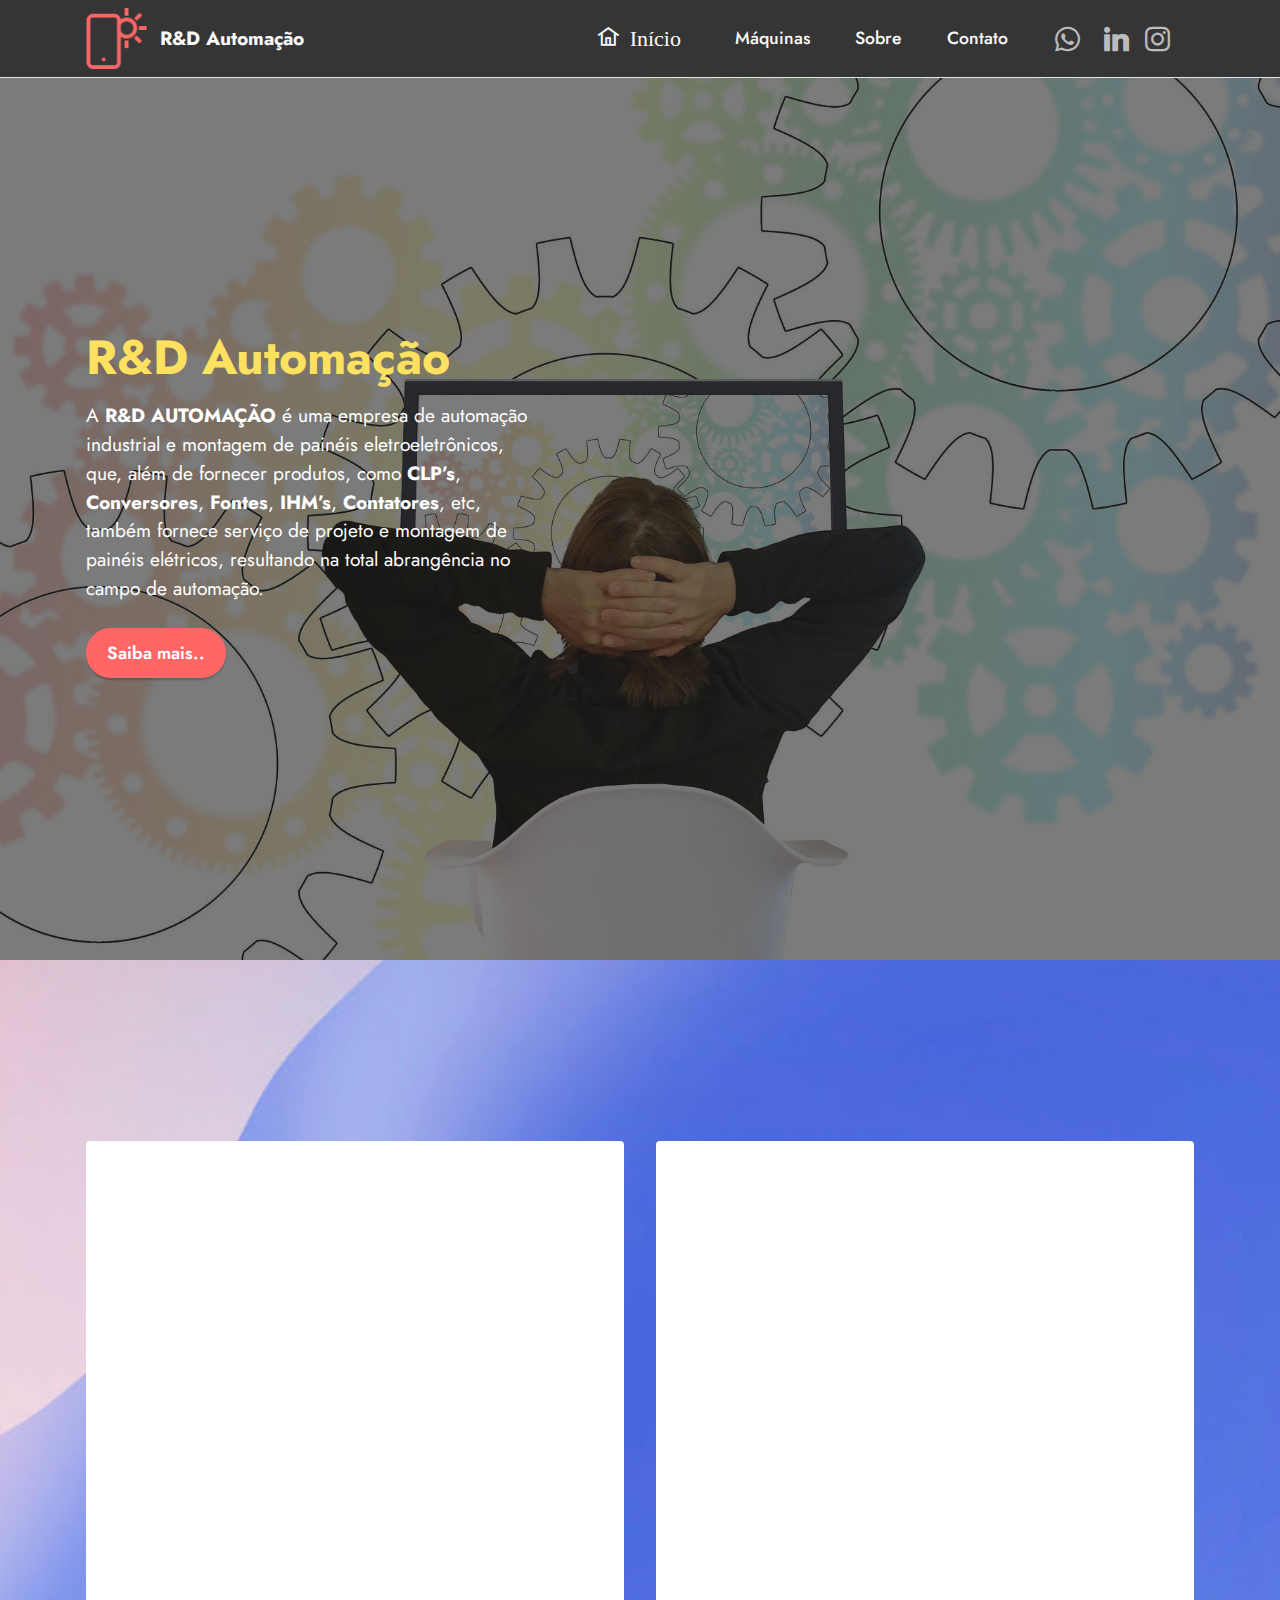
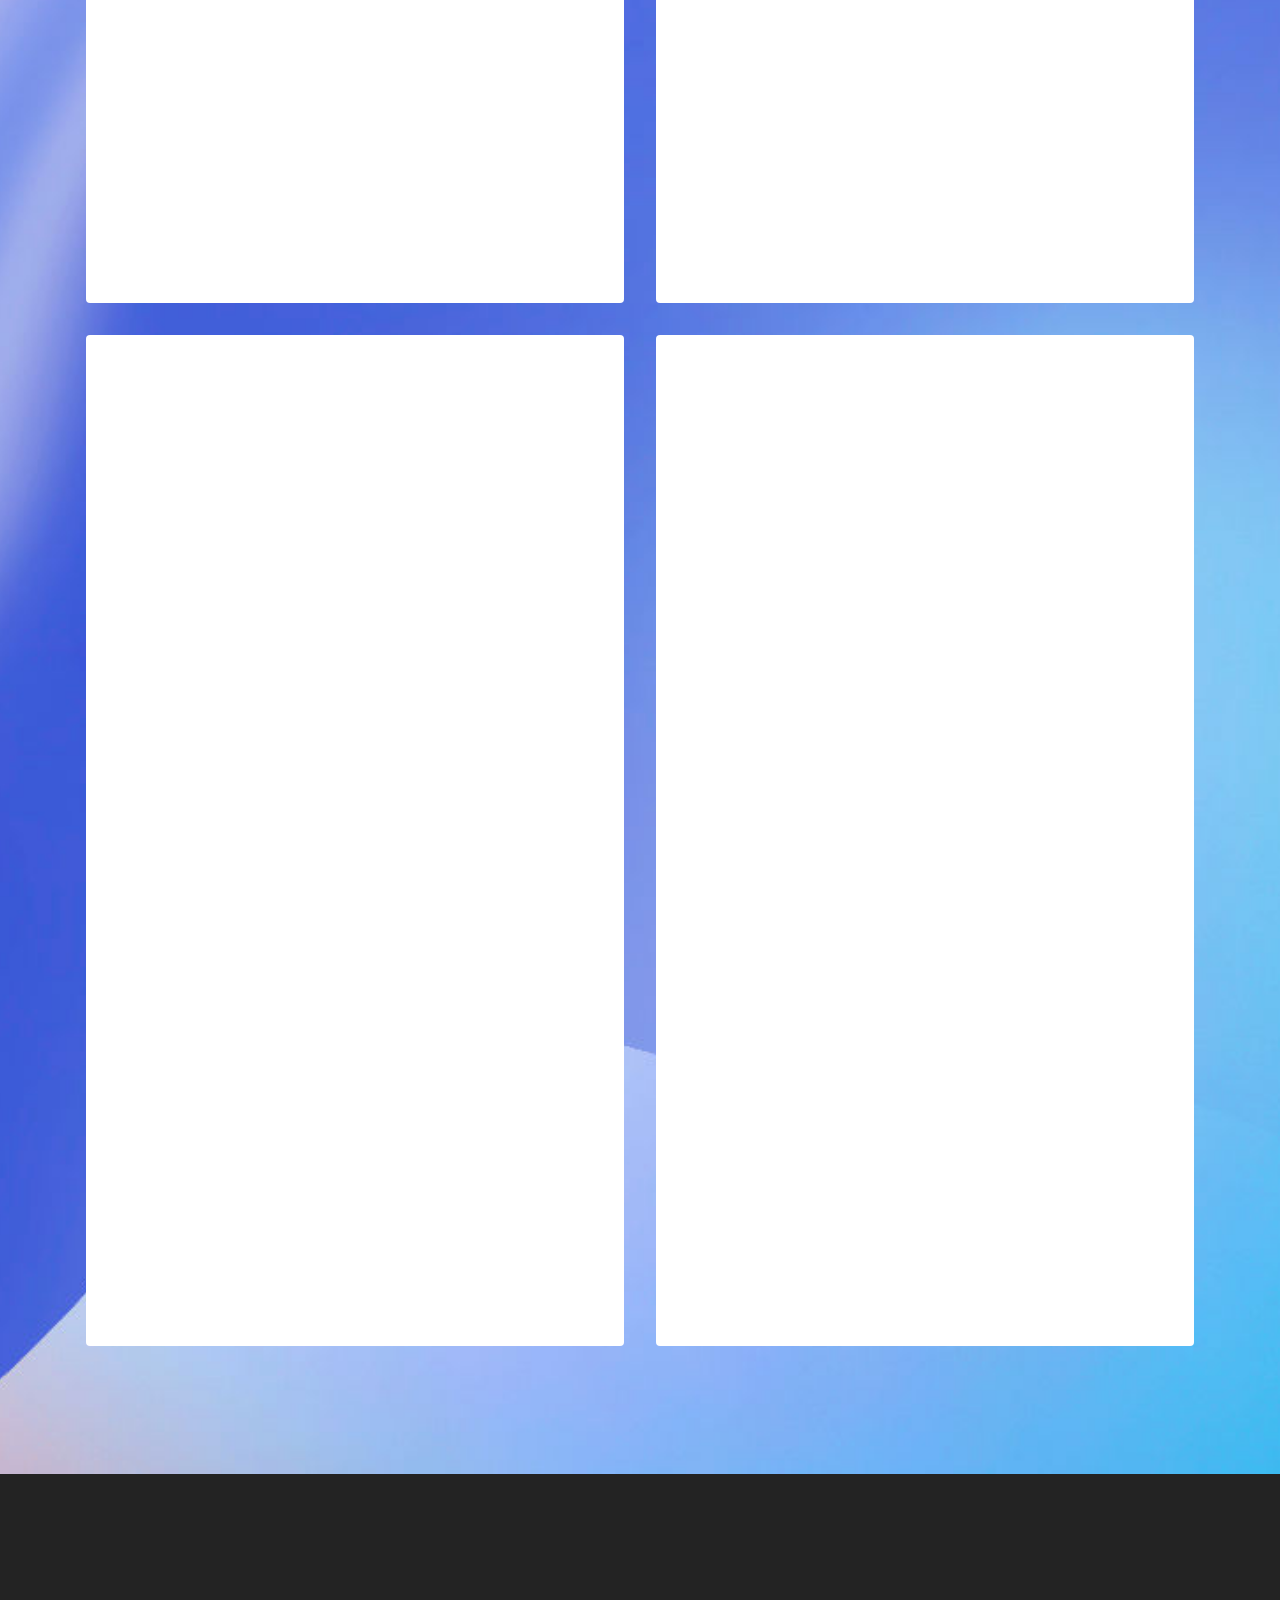
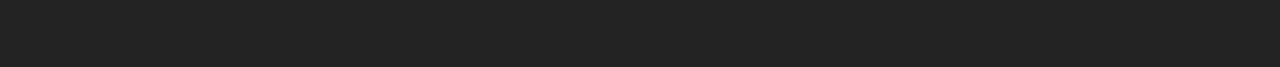
==== index.html @ 62c09b5c "R-D Projeto" ====
<!DOCTYPE html>
<html  >
<head>
  <!-- Site made with Mobirise Website Builder v5.3.5, https://mobirise.com -->
  <meta charset="UTF-8">
  <meta http-equiv="X-UA-Compatible" content="IE=edge">
  <meta name="generator" content="Mobirise v5.3.5, mobirise.com">
  <meta name="viewport" content="width=device-width, initial-scale=1, minimum-scale=1">
  <link rel="shortcut icon" href="assets/images/logo.png" type="image/x-icon">
  <meta name="description" content="Início">
  
  
  <title>R&D Automação</title>
  <link rel="stylesheet" href="assets/web/assets/mobirise-icons2/mobirise2.css">
  <link rel="stylesheet" href="assets/tether/tether.min.css">
  <link rel="stylesheet" href="assets/bootstrap/css/bootstrap.min.css">
  <link rel="stylesheet" href="assets/bootstrap/css/bootstrap-grid.min.css">
  <link rel="stylesheet" href="assets/bootstrap/css/bootstrap-reboot.min.css">
  <link rel="stylesheet" href="assets/animatecss/animate.css">
  <link rel="stylesheet" href="assets/dropdown/css/style.css">
  <link rel="stylesheet" href="assets/socicon/css/styles.css">
  <link rel="stylesheet" href="assets/theme/css/style.css">
  <link rel="preload" href="https://fonts.googleapis.com/css?family=Jost:100,200,300,400,500,600,700,800,900,100i,200i,300i,400i,500i,600i,700i,800i,900i&display=swap" as="style" onload="this.onload=null;this.rel='stylesheet'">
  <noscript><link rel="stylesheet" href="https://fonts.googleapis.com/css?family=Jost:100,200,300,400,500,600,700,800,900,100i,200i,300i,400i,500i,600i,700i,800i,900i&display=swap"></noscript>
  <link rel="preload" as="style" href="assets/mobirise/css/mbr-additional.css"><link rel="stylesheet" href="assets/mobirise/css/mbr-additional.css" type="text/css">
  
  
  
  
</head>
<body>
  
  <section class="menu cid-s48OLK6784" once="menu" id="menu1-h">
    
    <nav class="navbar navbar-dropdown navbar-fixed-top navbar-expand-lg">
        <div class="container">
            <div class="navbar-brand">
                <span class="navbar-logo">
                    <a href="https://mobiri.se">
                        <img src="assets/images/logo.png" alt="Mobirise" style="height: 3.8rem;">
                    </a>
                </span>
                <span class="navbar-caption-wrap"><a class="navbar-caption text-white display-7" href="https://mobiri.se">R&amp;D Automação</a></span>
            </div>
            <button class="navbar-toggler" type="button" data-toggle="collapse" data-target="#navbarSupportedContent" aria-controls="navbarNavAltMarkup" aria-expanded="false" aria-label="Toggle navigation">
                <div class="hamburger">
                    <span></span>
                    <span></span>
                    <span></span>
                    <span></span>
                </div>
            </button>
            <div class="collapse navbar-collapse" id="navbarSupportedContent">
                <ul class="navbar-nav nav-dropdown nav-right" data-app-modern-menu="true"><li class="nav-item"><a class="nav-link link text-white text-primary display-4" href="index.html"><span class="mobi-mbri mobi-mbri-home mbr-iconfont mbr-iconfont-btn">&nbsp;Início</span></a></li>
                    <li class="nav-item"><a class="nav-link link text-white text-primary display-4" href="Máquinas.html">Máquinas</a></li><li class="nav-item"><a class="nav-link link text-white text-primary display-4" href="Sobre.html">Sobre<br></a></li><li class="nav-item"><a class="nav-link link text-white text-primary display-4" href="Contato.html">Contato</a></li></ul>
                <div class="icons-menu">
                    <a class="iconfont-wrapper" href="http://api.whatsapp.com/send?phone=5511969971614" target="_blank">
                        <span class="p-2 mbr-iconfont socicon-whatsapp socicon" style="color: rgb(187, 187, 187); fill: rgb(187, 187, 187); font-size: 25px;"></span>
                    </a>
                    
                        <a href="https://www.linkedin.com/in/rafael-dos-santos-ferreira-163a3a70/" target="_blank"><span class="p-2 mbr-iconfont socicon-linkedin socicon" style="font-size: 25px; color: rgb(187, 187, 187); fill: rgb(187, 187, 187);"></span></a>
                    
                    
                        <a href="https://www.linkedin.com/in/rafael-dos-santos-ferreira-163a3a70/" target="_blank"><span class="p-2 mbr-iconfont socicon-instagram socicon" style="color: rgb(187, 187, 187); fill: rgb(187, 187, 187); font-size: 25px;"></span></a>
                    
                    
                </div>
                
            </div>
        </div>
    </nav>

</section>

<section class="header1 cid-svO1wkSK72 mbr-fullscreen" id="header1-l">

    

    <div class="mbr-overlay" style="opacity: 0.6; background-color: rgb(35, 35, 35);"></div>

    <div class="container">
        <div class="row">
            <div class="col-12 col-lg-5">
                <h1 class="mbr-section-title mbr-fonts-style mb-3 display-2"><strong>R&amp;D Automação</strong></h1>
                
                <p class="mbr-text mbr-fonts-style display-7">
                    A <strong>R&amp;D AUTOMAÇÃO </strong>é uma empresa de automação industrial e montagem de painéis eletroeletrônicos, que, além de fornecer produtos, como <strong>CLP’s</strong>, <strong>Conversores</strong>, <strong>Fontes</strong>, <strong>IHM’s</strong>, <strong>Contatores</strong>, etc, também fornece serviço de projeto e montagem de painéis elétricos, resultando na total abrangência no campo de automação.&nbsp;</p>
                <div class="mbr-section-btn mt-3"><a class="btn btn-secondary display-4" href="https://mobiri.se">Saiba mais..</a></div>
            </div>
        </div>
    </div>
</section>

<section class="gallery2 cid-svO87nu9Qw" id="gallery2-m">
    
    
    <div class="container">
        <div class="mbr-section-head">
            <h4 class="mbr-section-title mbr-fonts-style align-center mb-0 display-2"><strong>Alguns de nossos produtos</strong></h4>
            
        </div>
        <div class="row mt-4">
            <div class="item features-image сol-12 col-md-6 col-lg-6">
                <div class="item-wrapper">
                    <div class="item-img">
                        <img src="assets/images/img-20171220-191822371-1076x807.jpg" alt="">
                    </div>
                    <div class="item-content">
                        <h5 class="item-title mbr-fonts-style display-5"><strong>Projeto</strong></h5>
                        <h6 class="item-subtitle mbr-fonts-style mt-1 display-7"><em><strong>Ref : PLZelia</strong></em></h6>
                        <p class="mbr-text mbr-fonts-style mt-3 display-7">
                            O painel elétrico é um quadro de comando utilizado em locais como casas de máquinas e equipamentos de instalações hidráulicas e pneumáticas. Seu uso, além de oferecer um comando inteligente e automatizado para o acionamento de motores em geral, proporciona também a identificação de falhas no sistema
                        </p>
                    </div>
                    
                </div>
            </div>
            <div class="item features-image сol-12 col-md-6 col-lg-6">
                <div class="item-wrapper">
                    <div class="item-img">
                        <img src="assets/images/img-20180113-92643230-1076x807.jpg" alt="">
                    </div>
                    <div class="item-content">
                        <h5 class="item-title mbr-fonts-style display-5"><strong>Projeto</strong></h5>
                        <h6 class="item-subtitle mbr-fonts-style mt-1 display-7"><em><strong>Ref : PNL_eletr</strong></em></h6>
                        <p class="mbr-text mbr-fonts-style mt-3 display-7">O painel elétrico é um quadro de comando utilizado em locais como casas de máquinas e equipamentos de instalações hidráulicas e pneumáticas. Seu uso, além de oferecer um comando inteligente e automatizado para o acionamento de motores em geral, proporciona também a identificação de falhas no sistema.&nbsp;<br></p>
                    </div>
                    
                </div>
            </div>
            <div class="item features-image сol-12 col-md-6 col-lg-6">
                <div class="item-wrapper">
                    <div class="item-img">
                        <img src="assets/images/projeto-caminoto-1076x1305.jpg" alt="">
                    </div>
                    <div class="item-content">
                        <h5 class="item-title mbr-fonts-style display-5"><strong>Projeto</strong></h5>
                        <h6 class="item-subtitle mbr-fonts-style mt-1 display-7"><em><strong>Ref : PNL_eletr</strong></em></h6>
                        <p class="mbr-text mbr-fonts-style mt-3 display-7">O painel elétrico é um quadro de comando utilizado em locais como casas de máquinas e equipamentos de instalações hidráulicas e pneumáticas. Seu uso, além de oferecer um comando inteligente e automatizado para o acionamento de motores em geral, proporciona também a identificação de falhas no sistema.</p>
                    </div>
                    
                </div>
            </div>
            <div class="item features-image сol-12 col-md-6 col-lg-6">
                <div class="item-wrapper">
                    <div class="item-img">
                        <img src="assets/images/comando-de-solda-1076x938.jpg" alt="" title="">
                    </div>
                    <div class="item-content">
                        <h5 class="item-title mbr-fonts-style display-5"><strong>Projeto</strong></h5>
                        <h6 class="item-subtitle mbr-fonts-style mt-1 display-7"><em><strong>Ref : PNL_eletr</strong></em></h6>
                        <p class="mbr-text mbr-fonts-style mt-3 display-7"> O painel elétrico é um quadro de comando utilizado em locais como casas de máquinas e equipamentos de instalações hidráulicas e pneumáticas. Seu uso, além de oferecer um comando inteligente e automatizado para o acionamento de motores em geral, proporciona também a identificação de falhas no sistema.</p>
                    </div>
                    
                </div>
            </div>
        </div>
    </div>
</section>

<section class="footer3 cid-s48P1Icc8J" once="footers" id="footer3-i">

    

    

    <div class="container">
        <div class="media-container-row align-center mbr-white">
            
            <div class="row social-row">
                <div class="social-list align-right pb-2">
                    
                    
                    
                    
                    
                    
                <div class="soc-item">
                        <a href="https://wa.me/5511969971614">
                            <span class="mbr-iconfont mbr-iconfont-social socicon-whatsapp socicon"></span>
                        </a>
                    </div><div class="soc-item">
                        <a href="https://www.linkedin.com/in/rafael-dos-santos-ferreira-163a3a70/" target="_blank">
                            <span class="mbr-iconfont mbr-iconfont-social socicon-linkedin socicon"></span>
                        </a>
                    </div><div class="soc-item">
                        
                            <a href="https://www.linkedin.com/in/rafael-dos-santos-ferreira-163a3a70/" target="_blank"><span class="mbr-iconfont mbr-iconfont-social socicon-instagram socicon"></span></a>
                        
                    </div></div>
            </div>
            <div class="row row-copirayt">
                <p class="mbr-text mb-0 mbr-fonts-style mbr-white align-center display-7">
                    © Copyright 2021 R&amp;D. All Rights Reserved.
                </p>
            </div>
        </div>
    </div>

<!--<section style="background-color: #fff; font-family: -apple-system, BlinkMacSystemFont, 'Segoe UI', 'Roboto', 'Helvetica Neue', Arial, sans-serif; color:#aaa; font-size:12px; padding: 0; align-items: center; display: flex;"><a href="https://mobirise.site/w" style="flex: 1 1; height: 3rem; padding-left: 1rem;">--></a><p style="flex: 0 0 auto; margin:0; padding-right:1rem;"><a href="https://mobirise.site/j" style="color:#aaa;"></a> </p></section><script src="assets/web/assets/jquery/jquery.min.js"></script>  <script src="assets/popper/popper.min.js"></script>  <script src="assets/tether/tether.min.js"></script>  <script src="assets/bootstrap/js/bootstrap.min.js"></script>  <script src="assets/smoothscroll/smooth-scroll.js"></script>  <script src="assets/viewportchecker/jquery.viewportchecker.js"></script>  <script src="assets/dropdown/js/nav-dropdown.js"></script>  <script src="assets/dropdown/js/navbar-dropdown.js"></script>  <script src="assets/touchswipe/jquery.touch-swipe.min.js"></script>  <script src="assets/theme/js/script.js"></script>
 <div id="scrollToTop" class="scrollToTop mbr-arrow-up"><a style="text-align: center;"><i class="mbr-arrow-up-icon mbr-arrow-up-icon-cm cm-icon cm-icon-smallarrow-up"></i></a></div>
    <input name="animation" type="hidden">
  </body>
</html>
---- assets/web/assets/mobirise-icons2/mobirise2.css ----
@font-face {
  font-family: 'Moririse2';
  font-display: swap;
  src:  url('mobirise2.eot?f2bix4');
  src:  url('mobirise2.eot?f2bix4#iefix') format('embedded-opentype'),
    url('mobirise2.ttf?f2bix4') format('truetype'),
    url('mobirise2.woff?f2bix4') format('woff'),
    url('mobirise2.svg?f2bix4#mobirise2') format('svg');
  font-weight: normal;
  font-style: normal;
}

[class^="mobi-"], [class*=" mobi-"] {
  /* use !important to prevent issues with browser extensions that change fonts */
  font-family: 'Moririse2' !important;
  speak: none;
  font-style: normal;
  font-weight: normal;
  font-variant: normal;
  text-transform: none;
  line-height: 1;

  /* Better Font Rendering =========== */
  -webkit-font-smoothing: antialiased;
  -moz-osx-font-smoothing: grayscale;
}

.mobi-mbri-add-submenu:before {
  content: "\e900";
}
.mobi-mbri-alert:before {
  content: "\e901";
}
.mobi-mbri-align-center:before {
  content: "\e902";
}
.mobi-mbri-align-justify:before {
  content: "\e903";
}
.mobi-mbri-align-left:before {
  content: "\e904";
}
.mobi-mbri-align-right:before {
  content: "\e905";
}
.mobi-mbri-android:before {
  content: "\e906";
}
.mobi-mbri-apple:before {
  content: "\e907";
}
.mobi-mbri-arrow-down:before {
  content: "\e908";
}
.mobi-mbri-arrow-next:before {
  content: "\e909";
}
.mobi-mbri-arrow-prev:before {
  content: "\e90a";
}
.mobi-mbri-arrow-up:before {
  content: "\e90b";
}
.mobi-mbri-bold:before {
  content: "\e90c";
}
.mobi-mbri-bookmark:before {
  content: "\e90d";
}
.mobi-mbri-bootstrap:before {
  content: "\e90e";
}
.mobi-mbri-briefcase:before {
  content: "\e90f";
}
.mobi-mbri-browse:before {
  content: "\e910";
}
.mobi-mbri-bulleted-list:before {
  content: "\e911";
}
.mobi-mbri-calendar:before {
  content: "\e912";
}
.mobi-mbri-camera:before {
  content: "\e913";
}
.mobi-mbri-cart-add:before {
  content: "\e914";
}
.mobi-mbri-cart-full:before {
  content: "\e915";
}
.mobi-mbri-cash:before {
  content: "\e916";
}
.mobi-mbri-change-style:before {
  content: "\e917";
}
.mobi-mbri-chat:before {
  content: "\e918";
}
.mobi-mbri-clock:before {
  content: "\e919";
}
.mobi-mbri-close:before {
  content: "\e91a";
}
.mobi-mbri-cloud:before {
  content: "\e91b";
}
.mobi-mbri-code:before {
  content: "\e91c";
}
.mobi-mbri-contact-form:before {
  content: "\e91d";
}
.mobi-mbri-credit-card:before {
  content: "\e91e";
}
.mobi-mbri-cursor-click:before {
  content: "\e91f";
}
.mobi-mbri-cust-feedback:before {
  content: "\e920";
}
.mobi-mbri-database:before {
  content: "\e921";
}
.mobi-mbri-delivery:before {
  content: "\e922";
}
.mobi-mbri-desktop:before {
  content: "\e923";
}
.mobi-mbri-devices:before {
  content: "\e924";
}
.mobi-mbri-down:before {
  content: "\e925";
}
.mobi-mbri-download-2:before {
  content: "\e926";
}
.mobi-mbri-download:before {
  content: "\e927";
}
.mobi-mbri-drag-n-drop-2:before {
  content: "\e928";
}
.mobi-mbri-drag-n-drop:before {
  content: "\e929";
}
.mobi-mbri-edit-2:before {
  content: "\e92a";
}
.mobi-mbri-edit:before {
  content: "\e92b";
}
.mobi-mbri-error:before {
  content: "\e92c";
}
.mobi-mbri-extension:before {
  content: "\e92d";
}
.mobi-mbri-features:before {
  content: "\e92e";
}
.mobi-mbri-file:before {
  content: "\e92f";
}
.mobi-mbri-flag:before {
  content: "\e930";
}
.mobi-mbri-folder:before {
  content: "\e931";
}
.mobi-mbri-gift:before {
  content: "\e932";
}
.mobi-mbri-github:before {
  content: "\e933";
}
.mobi-mbri-globe-2:before {
  content: "\e934";
}
.mobi-mbri-globe:before {
  content: "\e935";
}
.mobi-mbri-growing-chart:before {
  content: "\e936";
}
.mobi-mbri-hearth:before {
  content: "\e937";
}
.mobi-mbri-help:before {
  content: "\e938";
}
.mobi-mbri-home:before {
  content: "\e939";
}
.mobi-mbri-hot-cup:before {
  content: "\e93a";
}
.mobi-mbri-idea:before {
  content: "\e93b";
}
.mobi-mbri-image-gallery:before {
  content: "\e93c";
}
.mobi-mbri-image-slider:before {
  content: "\e93d";
}
.mobi-mbri-info:before {
  content: "\e93e";
}
.mobi-mbri-italic:before {
  content: "\e93f";
}
.mobi-mbri-key:before {
  content: "\e940";
}
.mobi-mbri-laptop:before {
  content: "\e941";
}
.mobi-mbri-layers:before {
  content: "\e942";
}
.mobi-mbri-left-right:before {
  content: "\e943";
}
.mobi-mbri-left:before {
  content: "\e944";
}
.mobi-mbri-letter:before {
  content: "\e945";
}
.mobi-mbri-like:before {
  content: "\e946";
}
.mobi-mbri-link:before {
  content: "\e947";
}
.mobi-mbri-lock:before {
  content: "\e948";
}
.mobi-mbri-login:before {
  content: "\e949";
}
.mobi-mbri-logout:before {
  content: "\e94a";
}
.mobi-mbri-magic-stick:before {
  content: "\e94b";
}
.mobi-mbri-map-pin:before {
  content: "\e94c";
}
.mobi-mbri-menu:before {
  content: "\e94d";
}
.mobi-mbri-mobile-2:before {
  content: "\e94e";
}
.mobi-mbri-mobile-horizontal:before {
  content: "\e94f";
}
.mobi-mbri-mobile:before {
  content: "\e950";
}
.mobi-mbri-mobirise:before {
  content: "\e951";
}
.mobi-mbri-more-horizontal:before {
  content: "\e952";
}
.mobi-mbri-more-vertical:before {
  content: "\e953";
}
.mobi-mbri-music:before {
  content: "\e954";
}
.mobi-mbri-new-file:before {
  content: "\e955";
}
.mobi-mbri-numbered-list:before {
  content: "\e956";
}
.mobi-mbri-opened-folder:before {
  content: "\e957";
}
.mobi-mbri-pages:before {
  content: "\e958";
}
.mobi-mbri-paper-plane:before {
  content: "\e959";
}
.mobi-mbri-paperclip:before {
  content: "\e95a";
}
.mobi-mbri-phone:before {
  content: "\e95b";
}
.mobi-mbri-photo:before {
  content: "\e95c";
}
.mobi-mbri-photos:before {
  content: "\e95d";
}
.mobi-mbri-pin:before {
  content: "\e95e";
}
.mobi-mbri-play:before {
  content: "\e95f";
}
.mobi-mbri-plus:before {
  content: "\e960";
}
.mobi-mbri-preview:before {
  content: "\e961";
}
.mobi-mbri-print:before {
  content: "\e962";
}
.mobi-mbri-protect:before {
  content: "\e963";
}
.mobi-mbri-question:before {
  content: "\e964";
}
.mobi-mbri-quote-left:before {
  content: "\e965";
}
.mobi-mbri-quote-right:before {
  content: "\e966";
}
.mobi-mbri-redo:before {
  content: "\e967";
}
.mobi-mbri-refresh:before {
  content: "\e968";
}
.mobi-mbri-responsive-2:before {
  content: "\e969";
}
.mobi-mbri-responsive:before {
  content: "\e96a";
}
.mobi-mbri-right:before {
  content: "\e96b";
}
.mobi-mbri-rocket:before {
  content: "\e96c";
}
.mobi-mbri-sad-face:before {
  content: "\e96d";
}
.mobi-mbri-sale:before {
  content: "\e96e";
}
.mobi-mbri-save:before {
  content: "\e96f";
}
.mobi-mbri-search:before {
  content: "\e970";
}
.mobi-mbri-setting-2:before {
  content: "\e971";
}
.mobi-mbri-setting-3:before {
  content: "\e972";
}
.mobi-mbri-setting:before {
  content: "\e973";
}
.mobi-mbri-share:before {
  content: "\e974";
}
.mobi-mbri-shopping-bag:before {
  content: "\e975";
}
.mobi-mbri-shopping-basket:before {
  content: "\e976";
}
.mobi-mbri-shopping-cart:before {
  content: "\e977";
}
.mobi-mbri-sites:before {
  content: "\e978";
}
.mobi-mbri-smile-face:before {
  content: "\e979";
}
.mobi-mbri-speed:before {
  content: "\e97a";
}
.mobi-mbri-star:before {
  content: "\e97b";
}
.mobi-mbri-success:before {
  content: "\e97c";
}
.mobi-mbri-sun:before {
  content: "\e97d";
}
.mobi-mbri-sun2:before {
  content: "\e97e";
}
.mobi-mbri-tablet-vertical:before {
  content: "\e97f";
}
.mobi-mbri-tablet:before {
  content: "\e980";
}
.mobi-mbri-target:before {
  content: "\e981";
}
.mobi-mbri-timer:before {
  content: "\e982";
}
.mobi-mbri-to-ftp:before {
  content: "\e983";
}
.mobi-mbri-to-local-drive:before {
  content: "\e984";
}
.mobi-mbri-touch-swipe:before {
  content: "\e985";
}
.mobi-mbri-touch:before {
  content: "\e986";
}
.mobi-mbri-trash:before {
  content: "\e987";
}
.mobi-mbri-underline:before {
  content: "\e988";
}
.mobi-mbri-undo:before {
  content: "\e989";
}
.mobi-mbri-unlink:before {
  content: "\e98a";
}
.mobi-mbri-unlock:before {
  content: "\e98b";
}
.mobi-mbri-up-down:before {
  content: "\e98c";
}
.mobi-mbri-up:before {
  content: "\e98d";
}
.mobi-mbri-update:before {
  content: "\e98e";
}
.mobi-mbri-upload-2:before {
  content: "\e98f";
}
.mobi-mbri-upload:before {
  content: "\e990";
}
.mobi-mbri-user-2:before {
  content: "\e991";
}
.mobi-mbri-user:before {
  content: "\e992";
}
.mobi-mbri-users:before {
  content: "\e993";
}
.mobi-mbri-video-play:before {
  content: "\e994";
}
.mobi-mbri-video:before {
  content: "\e995";
}
.mobi-mbri-watch:before {
  content: "\e996";
}
.mobi-mbri-website-theme-2:before {
  content: "\e997";
}
.mobi-mbri-website-theme:before {
  content: "\e998";
}
.mobi-mbri-wifi:before {
  content: "\e999";
}
.mobi-mbri-windows:before {
  content: "\e99a";
}
.mobi-mbri-zoom-in:before {
  content: "\e99b";
}
.mobi-mbri-zoom-out:before {
  content: "\e99c";
}
---- assets/dropdown/css/style.css ----
.navbar-dropdown {
  left: 0;
  padding: 0;
  position: absolute;
  right: 0;
  top: 0;
  transition: all 0.45s ease;
  z-index: 1030;
  background: #282828; }
  .navbar-dropdown .navbar-logo {
    margin-right: 0.8rem;
    transition: margin 0.3s ease-in-out;
    vertical-align: middle; }
    .navbar-dropdown .navbar-logo img {
      height: 3.125rem;
      transition: all 0.3s ease-in-out; }
    .navbar-dropdown .navbar-logo.mbr-iconfont {
      font-size: 3.125rem;
      line-height: 3.125rem; }
  .navbar-dropdown .navbar-caption {
    font-weight: 700;
    white-space: normal;
    vertical-align: -4px;
    line-height: 3.125rem !important; }
    .navbar-dropdown .navbar-caption, .navbar-dropdown .navbar-caption:hover {
      color: inherit;
      text-decoration: none; }
  .navbar-dropdown .mbr-iconfont + .navbar-caption {
    vertical-align: -1px; }
  .navbar-dropdown.navbar-fixed-top {
    position: fixed; }
  .navbar-dropdown .navbar-brand span {
    vertical-align: -4px; }
  .navbar-dropdown.bg-color.transparent {
    background: none; }
  .navbar-dropdown.navbar-short .navbar-brand {
    padding: 0.625rem 0; }
    .navbar-dropdown.navbar-short .navbar-brand span {
      vertical-align: -1px; }
  .navbar-dropdown.navbar-short .navbar-caption {
    line-height: 2.375rem !important;
    vertical-align: -2px; }
  .navbar-dropdown.navbar-short .navbar-logo {
    margin-right: 0.5rem; }
    .navbar-dropdown.navbar-short .navbar-logo img {
      height: 2.375rem; }
    .navbar-dropdown.navbar-short .navbar-logo.mbr-iconfont {
      font-size: 2.375rem;
      line-height: 2.375rem; }
  .navbar-dropdown.navbar-short .mbr-table-cell {
    height: 3.625rem; }
  .navbar-dropdown .navbar-close {
    left: 0.6875rem;
    position: fixed;
    top: 0.75rem;
    z-index: 1000; }
  .navbar-dropdown .hamburger-icon {
    content: "";
    display: inline-block;
    vertical-align: middle;
    width: 16px;
    -webkit-box-shadow: 0 -6px 0 1px #282828,0 0 0 1px #282828,0 6px 0 1px #282828;
    -moz-box-shadow: 0 -6px 0 1px #282828,0 0 0 1px #282828,0 6px 0 1px #282828;
    box-shadow: 0 -6px 0 1px #282828,0 0 0 1px #282828,0 6px 0 1px #282828; }

.dropdown-menu .dropdown-toggle[data-toggle="dropdown-submenu"]::after {
  border-bottom: 0.35em solid transparent;
  border-left: 0.35em solid;
  border-right: 0;
  border-top: 0.35em solid transparent;
  margin-left: 0.3rem; }

.dropdown-menu .dropdown-item:focus {
  outline: 0; }

.nav-dropdown {
  font-size: 0.75rem;
  font-weight: 500;
  height: auto !important; }
  .nav-dropdown .nav-btn {
    padding-left: 1rem; }
  .nav-dropdown .link {
    margin: .667em 1.667em;
    font-weight: 500;
    padding: 0;
    transition: color .2s ease-in-out; }
    .nav-dropdown .link.dropdown-toggle {
      margin-right: 2.583em; }
      .nav-dropdown .link.dropdown-toggle::after {
        margin-left: .25rem;
        border-top: 0.35em solid;
        border-right: 0.35em solid transparent;
        border-left: 0.35em solid transparent;
        border-bottom: 0; }
      .nav-dropdown .link.dropdown-toggle[aria-expanded="true"] {
        margin: 0;
        padding: 0.667em 3.263em  0.667em 1.667em; }
  .nav-dropdown .link::after,
  .nav-dropdown .dropdown-item::after {
    color: inherit; }
  .nav-dropdown .btn {
    font-size: 0.75rem;
    font-weight: 700;
    letter-spacing: 0;
    margin-bottom: 0;
    padding-left: 1.25rem;
    padding-right: 1.25rem; }
  .nav-dropdown .dropdown-menu {
    border-radius: 0;
    border: 0;
    left: 0;
    margin: 0;
    padding-bottom: 1.25rem;
    padding-top: 1.25rem;
    position: relative; }
  .nav-dropdown .dropdown-submenu {
    margin-left: 0.125rem;
    top: 0; }
  .nav-dropdown .dropdown-item {
    font-weight: 500;
    line-height: 2;
    padding: 0.3846em 4.615em 0.3846em 1.5385em;
    position: relative;
    transition: color .2s ease-in-out, background-color .2s ease-in-out; }
    .nav-dropdown .dropdown-item::after {
      margin-top: -0.3077em;
      position: absolute;
      right: 1.1538em;
      top: 50%; }
    .nav-dropdown .dropdown-item:focus, .nav-dropdown .dropdown-item:hover {
      background: none; }

@media (max-width: 767px) {
  .nav-dropdown.navbar-toggleable-sm {
    bottom: 0;
    display: none;
    left: 0;
    overflow-x: hidden;
    position: fixed;
    top: 0;
    transform: translateX(-100%);
    -ms-transform: translateX(-100%);
    -webkit-transform: translateX(-100%);
    width: 18.75rem;
    z-index: 999; } }
.nav-dropdown.navbar-toggleable-xl {
  bottom: 0;
  display: none;
  left: 0;
  overflow-x: hidden;
  position: fixed;
  top: 0;
  transform: translateX(-100%);
  -ms-transform: translateX(-100%);
  -webkit-transform: translateX(-100%);
  width: 18.75rem;
  z-index: 999; }

.nav-dropdown-sm {
  display: block !important;
  overflow-x: hidden;
  overflow: auto;
  padding-top: 3.875rem; }
  .nav-dropdown-sm::after {
    content: "";
    display: block;
    height: 3rem;
    width: 100%; }
  .nav-dropdown-sm.collapse.in ~ .navbar-close {
    display: block !important; }
  .nav-dropdown-sm.collapsing, .nav-dropdown-sm.collapse.in {
    transform: translateX(0);
    -ms-transform: translateX(0);
    -webkit-transform: translateX(0);
    transition: all 0.25s ease-out;
    -webkit-transition: all 0.25s ease-out;
    background: #282828; }
  .nav-dropdown-sm.collapsing[aria-expanded="false"] {
    transform: translateX(-100%);
    -ms-transform: translateX(-100%);
    -webkit-transform: translateX(-100%); }
  .nav-dropdown-sm .nav-item {
    display: block;
    margin-left: 0 !important;
    padding-left: 0; }
  .nav-dropdown-sm .link,
  .nav-dropdown-sm .dropdown-item {
    border-top: 1px dotted rgba(255, 255, 255, 0.1);
    font-size: 0.8125rem;
    line-height: 1.6;
    margin: 0 !important;
    padding: 0.875rem 2.4rem 0.875rem 1.5625rem !important;
    position: relative;
    white-space: normal; }
    .nav-dropdown-sm .link:focus, .nav-dropdown-sm .link:hover,
    .nav-dropdown-sm .dropdown-item:focus,
    .nav-dropdown-sm .dropdown-item:hover {
      background: rgba(0, 0, 0, 0.2) !important;
      color: #c0a375; }
  .nav-dropdown-sm .nav-btn {
    position: relative;
    padding: 1.5625rem 1.5625rem 0 1.5625rem; }
    .nav-dropdown-sm .nav-btn::before {
      border-top: 1px dotted rgba(255, 255, 255, 0.1);
      content: "";
      left: 0;
      position: absolute;
      top: 0;
      width: 100%; }
    .nav-dropdown-sm .nav-btn + .nav-btn {
      padding-top: 0.625rem; }
      .nav-dropdown-sm .nav-btn + .nav-btn::before {
        display: none; }
  .nav-dropdown-sm .btn {
    padding: 0.625rem 0; }
  .nav-dropdown-sm .dropdown-toggle[data-toggle="dropdown-submenu"]::after {
    margin-left: .25rem;
    border-top: 0.35em solid;
    border-right: 0.35em solid transparent;
    border-left: 0.35em solid transparent;
    border-bottom: 0; }
  .nav-dropdown-sm .dropdown-toggle[data-toggle="dropdown-submenu"][aria-expanded="true"]::after {
    border-top: 0;
    border-right: 0.35em solid transparent;
    border-left: 0.35em solid transparent;
    border-bottom: 0.35em solid; }
  .nav-dropdown-sm .dropdown-menu {
    margin: 0;
    padding: 0;
    position: relative;
    top: 0;
    left: 0;
    width: 100%;
    border: 0;
    float: none;
    border-radius: 0;
    background: none; }
  .nav-dropdown-sm .dropdown-submenu {
    left: 100%;
    margin-left: 0.125rem;
    margin-top: -1.25rem;
    top: 0; }

.navbar-toggleable-sm .nav-dropdown .dropdown-menu {
  position: absolute; }

.navbar-toggleable-sm .nav-dropdown .dropdown-submenu {
  left: 100%;
  margin-left: 0.125rem;
  margin-top: -1.25rem;
  top: 0; }

.navbar-toggleable-sm.opened .nav-dropdown .dropdown-menu {
  position: relative; }

.navbar-toggleable-sm.opened .nav-dropdown .dropdown-submenu {
  left: 0;
  margin-left: 00rem;
  margin-top: 0rem;
  top: 0; }

.is-builder .nav-dropdown.collapsing {
  transition: none !important; }

/*# sourceMappingURL=style.css.map */
---- assets/socicon/css/styles.css ----
@charset "UTF-8";

@font-face {
  font-family: 'Socicon';
  src:  url('../fonts/socicon.eot');
  src:  url('../fonts/socicon.eot?#iefix') format('embedded-opentype'),
    url('../fonts/socicon.woff2') format('woff2'),
    url('../fonts/socicon.ttf') format('truetype'),
    url('../fonts/socicon.woff') format('woff'),
    url('../fonts/socicon.svg#socicon') format('svg');
  font-weight: normal;
  font-style: normal;
  font-display: swap;
}

[data-icon]:before {
  font-family: "socicon" !important;
  content: attr(data-icon);
  font-style: normal !important;
  font-weight: normal !important;
  font-variant: normal !important;
  text-transform: none !important;
  speak: none;
  line-height: 1;
  -webkit-font-smoothing: antialiased;
  -moz-osx-font-smoothing: grayscale;
}

[class^="socicon-"], [class*=" socicon-"] {
  /* use !important to prevent issues with browser extensions that change fonts */
  font-family: 'Socicon' !important;
  speak: none;
  font-style: normal;
  font-weight: normal;
  font-variant: normal;
  text-transform: none;
  line-height: 1;

  /* Better Font Rendering =========== */
  -webkit-font-smoothing: antialiased;
  -moz-osx-font-smoothing: grayscale;
}

.socicon-eitaa:before {
  content: "\e97c";
}
.socicon-soroush:before {
  content: "\e97d";
}
.socicon-bale:before {
  content: "\e97e";
}
.socicon-zazzle:before {
  content: "\e97b";
}
.socicon-society6:before {
  content: "\e97a";
}
.socicon-redbubble:before {
  content: "\e979";
}
.socicon-avvo:before {
  content: "\e978";
}
.socicon-stitcher:before {
  content: "\e977";
}
.socicon-googlehangouts:before {
  content: "\e974";
}
.socicon-dlive:before {
  content: "\e975";
}
.socicon-vsco:before {
  content: "\e976";
}
.socicon-flipboard:before {
  content: "\e973";
}
.socicon-ubuntu:before {
  content: "\e958";
}
.socicon-artstation:before {
  content: "\e959";
}
.socicon-invision:before {
  content: "\e95a";
}
.socicon-torial:before {
  content: "\e95b";
}
.socicon-collectorz:before {
  content: "\e95c";
}
.socicon-seenthis:before {
  content: "\e95d";
}
.socicon-googleplaymusic:before {
  content: "\e95e";
}
.socicon-debian:before {
  content: "\e95f";
}
.socicon-filmfreeway:before {
  content: "\e960";
}
.socicon-gnome:before {
  content: "\e961";
}
.socicon-itchio:before {
  content: "\e962";
}
.socicon-jamendo:before {
  content: "\e963";
}
.socicon-mix:before {
  content: "\e964";
}
.socicon-sharepoint:before {
  content: "\e965";
}
.socicon-tinder:before {
  content: "\e966";
}
.socicon-windguru:before {
  content: "\e967";
}
.socicon-cdbaby:before {
  content: "\e968";
}
.socicon-elementaryos:before {
  content: "\e969";
}
.socicon-stage32:before {
  content: "\e96a";
}
.socicon-tiktok:before {
  content: "\e96b";
}
.socicon-gitter:before {
  content: "\e96c";
}
.socicon-letterboxd:before {
  content: "\e96d";
}
.socicon-threema:before {
  content: "\e96e";
}
.socicon-splice:before {
  content: "\e96f";
}
.socicon-metapop:before {
  content: "\e970";
}
.socicon-naver:before {
  content: "\e971";
}
.socicon-remote:before {
  content: "\e972";
}
.socicon-internet:before {
  content: "\e957";
}
.socicon-moddb:before {
  content: "\e94b";
}
.socicon-indiedb:before {
  content: "\e94c";
}
.socicon-traxsource:before {
  content: "\e94d";
}
.socicon-gamefor:before {
  content: "\e94e";
}
.socicon-pixiv:before {
  content: "\e94f";
}
.socicon-myanimelist:before {
  content: "\e950";
}
.socicon-blackberry:before {
  content: "\e951";
}
.socicon-wickr:before {
  content: "\e952";
}
.socicon-spip:before {
  content: "\e953";
}
.socicon-napster:before {
  content: "\e954";
}
.socicon-beatport:before {
  content: "\e955";
}
.socicon-hackerone:before {
  content: "\e956";
}
.socicon-hackernews:before {
  content: "\e946";
}
.socicon-smashwords:before {
  content: "\e947";
}
.socicon-kobo:before {
  content: "\e948";
}
.socicon-bookbub:before {
  content: "\e949";
}
.socicon-mailru:before {
  content: "\e94a";
}
.socicon-gitlab:before {
  content: "\e945";
}
.socicon-instructables:before {
  content: "\e944";
}
.socicon-portfolio:before {
  content: "\e943";
}
.socicon-codered:before {
  content: "\e940";
}
.socicon-origin:before {
  content: "\e941";
}
.socicon-nextdoor:before {
  content: "\e942";
}
.socicon-udemy:before {
  content: "\e93f";
}
.socicon-livemaster:before {
  content: "\e93e";
}
.socicon-crunchbase:before {
  content: "\e93b";
}
.socicon-homefy:before {
  content: "\e93c";
}
.socicon-calendly:before {
  content: "\e93d";
}
.socicon-realtor:before {
  content: "\e90f";
}
.socicon-tidal:before {
  content: "\e910";
}
.socicon-qobuz:before {
  content: "\e911";
}
.socicon-natgeo:before {
  content: "\e912";
}
.socicon-mastodon:before {
  content: "\e913";
}
.socicon-unsplash:before {
  content: "\e914";
}
.socicon-homeadvisor:before {
  content: "\e915";
}
.socicon-angieslist:before {
  content: "\e916";
}
.socicon-codepen:before {
  content: "\e917";
}
.socicon-slack:before {
  content: "\e918";
}
.socicon-openaigym:before {
  content: "\e919";
}
.socicon-logmein:before {
  content: "\e91a";
}
.socicon-fiverr:before {
  content: "\e91b";
}
.socicon-gotomeeting:before {
  content: "\e91c";
}
.socicon-aliexpress:before {
  content: "\e91d";
}
.socicon-guru:before {
  content: "\e91e";
}
.socicon-appstore:before {
  content: "\e91f";
}
.socicon-homes:before {
  content: "\e920";
}
.socicon-zoom:before {
  content: "\e921";
}
.socicon-alibaba:before {
  content: "\e922";
}
.socicon-craigslist:before {
  content: "\e923";
}
.socicon-wix:before {
  content: "\e924";
}
.socicon-redfin:before {
  content: "\e925";
}
.socicon-googlecalendar:before {
  content: "\e926";
}
.socicon-shopify:before {
  content: "\e927";
}
.socicon-freelancer:before {
  content: "\e928";
}
.socicon-seedrs:before {
  content: "\e929";
}
.socicon-bing:before {
  content: "\e92a";
}
.socicon-doodle:before {
  content: "\e92b";
}
.socicon-bonanza:before {
  content: "\e92c";
}
.socicon-squarespace:before {
  content: "\e92d";
}
.socicon-toptal:before {
  content: "\e92e";
}
.socicon-gust:before {
  content: "\e92f";
}
.socicon-ask:before {
  content: "\e930";
}
.socicon-trulia:before {
  content: "\e931";
}
.socicon-loomly:before {
  content: "\e932";
}
.socicon-ghost:before {
  content: "\e933";
}
.socicon-upwork:before {
  content: "\e934";
}
.socicon-fundable:before {
  content: "\e935";
}
.socicon-booking:before {
  content: "\e936";
}
.socicon-googlemaps:before {
  content: "\e937";
}
.socicon-zillow:before {
  content: "\e938";
}
.socicon-niconico:before {
  content: "\e939";
}
.socicon-toneden:before {
  content: "\e93a";
}
.socicon-augment:before {
  content: "\e908";
}
.socicon-bitbucket:before {
  content: "\e909";
}
.socicon-fyuse:before {
  content: "\e90a";
}
.socicon-yt-gaming:before {
  content: "\e90b";
}
.socicon-sketchfab:before {
  content: "\e90c";
}
.socicon-mobcrush:before {
  content: "\e90d";
}
.socicon-microsoft:before {
  content: "\e90e";
}
.socicon-pandora:before {
  content: "\e907";
}
.socicon-messenger:before {
  content: "\e906";
}
.socicon-gamewisp:before {
  content: "\e905";
}
.socicon-bloglovin:before {
  content: "\e904";
}
.socicon-tunein:before {
  content: "\e903";
}
.socicon-gamejolt:before {
  content: "\e901";
}
.socicon-trello:before {
  content: "\e902";
}
.socicon-spreadshirt:before {
  content: "\e900";
}
.socicon-500px:before {
  content: "\e000";
}
.socicon-8tracks:before {
  content: "\e001";
}
.socicon-airbnb:before {
  content: "\e002";
}
.socicon-alliance:before {
  content: "\e003";
}
.socicon-amazon:before {
  content: "\e004";
}
.socicon-amplement:before {
  content: "\e005";
}
.socicon-android:before {
  content: "\e006";
}
.socicon-angellist:before {
  content: "\e007";
}
.socicon-apple:before {
  content: "\e008";
}
.socicon-appnet:before {
  content: "\e009";
}
.socicon-baidu:before {
  content: "\e00a";
}
.socicon-bandcamp:before {
  content: "\e00b";
}
.socicon-battlenet:before {
  content: "\e00c";
}
.socicon-mixer:before {
  content: "\e00d";
}
.socicon-bebee:before {
  content: "\e00e";
}
.socicon-bebo:before {
  content: "\e00f";
}
.socicon-behance:before {
  content: "\e010";
}
.socicon-blizzard:before {
  content: "\e011";
}
.socicon-blogger:before {
  content: "\e012";
}
.socicon-buffer:before {
  content: "\e013";
}
.socicon-chrome:before {
  content: "\e014";
}
.socicon-coderwall:before {
  content: "\e015";
}
.socicon-curse:before {
  content: "\e016";
}
.socicon-dailymotion:before {
  content: "\e017";
}
.socicon-deezer:before {
  content: "\e018";
}
.socicon-delicious:before {
  content: "\e019";
}
.socicon-deviantart:before {
  content: "\e01a";
}
.socicon-diablo:before {
  content: "\e01b";
}
.socicon-digg:before {
  content: "\e01c";
}
.socicon-discord:before {
  content: "\e01d";
}
.socicon-disqus:before {
  content: "\e01e";
}
.socicon-douban:before {
  content: "\e01f";
}
.socicon-draugiem:before {
  content: "\e020";
}
.socicon-dribbble:before {
  content: "\e021";
}
.socicon-drupal:before {
  content: "\e022";
}
.socicon-ebay:before {
  content: "\e023";
}
.socicon-ello:before {
  content: "\e024";
}
.socicon-endomodo:before {
  content: "\e025";
}
.socicon-envato:before {
  content: "\e026";
}
.socicon-etsy:before {
  content: "\e027";
}
.socicon-facebook:before {
  content: "\e028";
}
.socicon-feedburner:before {
  content: "\e029";
}
.socicon-filmweb:before {
  content: "\e02a";
}
.socicon-firefox:before {
  content: "\e02b";
}
.socicon-flattr:before {
  content: "\e02c";
}
.socicon-flickr:before {
  content: "\e02d";
}
.socicon-formulr:before {
  content: "\e02e";
}
.socicon-forrst:before {
  content: "\e02f";
}
.socicon-foursquare:before {
  content: "\e030";
}
.socicon-friendfeed:before {
  content: "\e031";
}
.socicon-github:before {
  content: "\e032";
}
.socicon-goodreads:before {
  content: "\e033";
}
.socicon-google:before {
  content: "\e034";
}
.socicon-googlescholar:before {
  content: "\e035";
}
.socicon-googlegroups:before {
  content: "\e036";
}
.socicon-googlephotos:before {
  content: "\e037";
}
.socicon-googleplus:before {
  content: "\e038";
}
.socicon-grooveshark:before {
  content: "\e039";
}
.socicon-hackerrank:before {
  content: "\e03a";
}
.socicon-hearthstone:before {
  content: "\e03b";
}
.socicon-hellocoton:before {
  content: "\e03c";
}
.socicon-heroes:before {
  content: "\e03d";
}
.socicon-smashcast:before {
  content: "\e03e";
}
.socicon-horde:before {
  content: "\e03f";
}
.socicon-houzz:before {
  content: "\e040";
}
.socicon-icq:before {
  content: "\e041";
}
.socicon-identica:before {
  content: "\e042";
}
.socicon-imdb:before {
  content: "\e043";
}
.socicon-instagram:before {
  content: "\e044";
}
.socicon-issuu:before {
  content: "\e045";
}
.socicon-istock:before {
  content: "\e046";
}
.socicon-itunes:before {
  content: "\e047";
}
.socicon-keybase:before {
  content: "\e048";
}
.socicon-lanyrd:before {
  content: "\e049";
}
.socicon-lastfm:before {
  content: "\e04a";
}
.socicon-line:before {
  content: "\e04b";
}
.socicon-linkedin:before {
  content: "\e04c";
}
.socicon-livejournal:before {
  content: "\e04d";
}
.socicon-lyft:before {
  content: "\e04e";
}
.socicon-macos:before {
  content: "\e04f";
}
.socicon-mail:before {
  content: "\e050";
}
.socicon-medium:before {
  content: "\e051";
}
.socicon-meetup:before {
  content: "\e052";
}
.socicon-mixcloud:before {
  content: "\e053";
}
.socicon-modelmayhem:before {
  content: "\e054";
}
.socicon-mumble:before {
  content: "\e055";
}
.socicon-myspace:before {
  content: "\e056";
}
.socicon-newsvine:before {
  content: "\e057";
}
.socicon-nintendo:before {
  content: "\e058";
}
.socicon-npm:before {
  content: "\e059";
}
.socicon-odnoklassniki:before {
  content: "\e05a";
}
.socicon-openid:before {
  content: "\e05b";
}
.socicon-opera:before {
  content: "\e05c";
}
.socicon-outlook:before {
  content: "\e05d";
}
.socicon-overwatch:before {
  content: "\e05e";
}
.socicon-patreon:before {
  content: "\e05f";
}
.socicon-paypal:before {
  content: "\e060";
}
.socicon-periscope:before {
  content: "\e061";
}
.socicon-persona:before {
  content: "\e062";
}
.socicon-pinterest:before {
  content: "\e063";
}
.socicon-play:before {
  content: "\e064";
}
.socicon-player:before {
  content: "\e065";
}
.socicon-playstation:before {
  content: "\e066";
}
.socicon-pocket:before {
  content: "\e067";
}
.socicon-qq:before {
  content: "\e068";
}
.socicon-quora:before {
  content: "\e069";
}
.socicon-raidcall:before {
  content: "\e06a";
}
.socicon-ravelry:before {
  content: "\e06b";
}
.socicon-reddit:before {
  content: "\e06c";
}
.socicon-renren:before {
  content: "\e06d";
}
.socicon-researchgate:before {
  content: "\e06e";
}
.socicon-residentadvisor:before {
  content: "\e06f";
}
.socicon-reverbnation:before {
  content: "\e070";
}
.socicon-rss:before {
  content: "\e071";
}
.socicon-sharethis:before {
  content: "\e072";
}
.socicon-skype:before {
  content: "\e073";
}
.socicon-slideshare:before {
  content: "\e074";
}
.socicon-smugmug:before {
  content: "\e075";
}
.socicon-snapchat:before {
  content: "\e076";
}
.socicon-songkick:before {
  content: "\e077";
}
.socicon-soundcloud:before {
  content: "\e078";
}
.socicon-spotify:before {
  content: "\e079";
}
.socicon-stackexchange:before {
  content: "\e07a";
}
.socicon-stackoverflow:before {
  content: "\e07b";
}
.socicon-starcraft:before {
  content: "\e07c";
}
.socicon-stayfriends:before {
  content: "\e07d";
}
.socicon-steam:before {
  content: "\e07e";
}
.socicon-storehouse:before {
  content: "\e07f";
}
.socicon-strava:before {
  content: "\e080";
}
.socicon-streamjar:before {
  content: "\e081";
}
.socicon-stumbleupon:before {
  content: "\e082";
}
.socicon-swarm:before {
  content: "\e083";
}
.socicon-teamspeak:before {
  content: "\e084";
}
.socicon-teamviewer:before {
  content: "\e085";
}
.socicon-technorati:before {
  content: "\e086";
}
.socicon-telegram:before {
  content: "\e087";
}
.socicon-tripadvisor:before {
  content: "\e088";
}
.socicon-tripit:before {
  content: "\e089";
}
.socicon-triplej:before {
  content: "\e08a";
}
.socicon-tumblr:before {
  content: "\e08b";
}
.socicon-twitch:before {
  content: "\e08c";
}
.socicon-twitter:before {
  content: "\e08d";
}
.socicon-uber:before {
  content: "\e08e";
}
.socicon-ventrilo:before {
  content: "\e08f";
}
.socicon-viadeo:before {
  content: "\e090";
}
.socicon-viber:before {
  content: "\e091";
}
.socicon-viewbug:before {
  content: "\e092";
}
.socicon-vimeo:before {
  content: "\e093";
}
.socicon-vine:before {
  content: "\e094";
}
.socicon-vkontakte:before {
  content: "\e095";
}
.socicon-warcraft:before {
  content: "\e096";
}
.socicon-wechat:before {
  content: "\e097";
}
.socicon-weibo:before {
  content: "\e098";
}
.socicon-whatsapp:before {
  content: "\e099";
}
.socicon-wikipedia:before {
  content: "\e09a";
}
.socicon-windows:before {
  content: "\e09b";
}
.socicon-wordpress:before {
  content: "\e09c";
}
.socicon-wykop:before {
  content: "\e09d";
}
.socicon-xbox:before {
  content: "\e09e";
}
.socicon-xing:before {
  content: "\e09f";
}
.socicon-yahoo:before {
  content: "\e0a0";
}
.socicon-yammer:before {
  content: "\e0a1";
}
.socicon-yandex:before {
  content: "\e0a2";
}
.socicon-yelp:before {
  content: "\e0a3";
}
.socicon-younow:before {
  content: "\e0a4";
}
.socicon-youtube:before {
  content: "\e0a5";
}
.socicon-zapier:before {
  content: "\e0a6";
}
.socicon-zerply:before {
  content: "\e0a7";
}
.socicon-zomato:before {
  content: "\e0a8";
}
.socicon-zynga:before {
  content: "\e0a9";
}
---- assets/theme/css/style.css ----
@charset "UTF-8";
section {
  background-color: #ffffff;
}

body {
  font-style: normal;
  line-height: 1.5;
  font-weight: 400;
  color: #232323;
  position: relative;
}

section,
.container,
.container-fluid {
  position: relative;
  word-wrap: break-word;
}

a.mbr-iconfont:hover {
  text-decoration: none;
}

.article .lead p,
.article .lead ul,
.article .lead ol,
.article .lead pre,
.article .lead blockquote {
  margin-bottom: 0;
}

a {
  font-style: normal;
  font-weight: 400;
  cursor: pointer;
}
a, a:hover {
  text-decoration: none;
}

.mbr-section-title {
  font-style: normal;
  line-height: 1.3;
}

.mbr-section-subtitle {
  line-height: 1.3;
}

.mbr-text {
  font-style: normal;
  line-height: 1.7;
}

h1,
h2,
h3,
h4,
h5,
h6,
.display-1,
.display-2,
.display-4,
.display-5,
.display-7,
span,
p,
a {
  line-height: 1;
  word-break: break-word;
  word-wrap: break-word;
  font-weight: 400;
}

b,
strong {
  font-weight: bold;
}

input:-webkit-autofill, input:-webkit-autofill:hover, input:-webkit-autofill:focus, input:-webkit-autofill:active {
  transition-delay: 9999s;
  -webkit-transition-property: background-color, color;
  transition-property: background-color, color;
}

textarea[type=hidden] {
  display: none;
}

section {
  background-position: 50% 50%;
  background-repeat: no-repeat;
  background-size: cover;
}
section .mbr-background-video,
section .mbr-background-video-preview {
  position: absolute;
  bottom: 0;
  left: 0;
  right: 0;
  top: 0;
}

.hidden {
  visibility: hidden;
}

.mbr-z-index20 {
  z-index: 20;
}

/*! Base colors */
.mbr-white {
  color: #ffffff;
}

.mbr-black {
  color: #111111;
}

.mbr-bg-white {
  background-color: #ffffff;
}

.mbr-bg-black {
  background-color: #000000;
}

/*! Text-aligns */
.align-left {
  text-align: left;
}

.align-center {
  text-align: center;
}

.align-right {
  text-align: right;
}

/*! Font-weight  */
.mbr-light {
  font-weight: 300;
}

.mbr-regular {
  font-weight: 400;
}

.mbr-semibold {
  font-weight: 500;
}

.mbr-bold {
  font-weight: 700;
}

/*! Media  */
.media-content {
  flex-basis: 100%;
}

.media-container-row {
  display: flex;
  flex-direction: row;
  flex-wrap: wrap;
  justify-content: center;
  align-content: center;
  align-items: start;
}
.media-container-row .media-size-item {
  width: 400px;
}

.media-container-column {
  display: flex;
  flex-direction: column;
  flex-wrap: wrap;
  justify-content: center;
  align-content: center;
  align-items: stretch;
}
.media-container-column > * {
  width: 100%;
}

@media (min-width: 992px) {
  .media-container-row {
    flex-wrap: nowrap;
  }
}
figure {
  margin-bottom: 0;
  overflow: hidden;
}

figure[mbr-media-size] {
  transition: width 0.1s;
}

img,
iframe {
  display: block;
  width: 100%;
}

.card {
  background-color: transparent;
  border: none;
}

.card-box {
  width: 100%;
}

.card-img {
  text-align: center;
  flex-shrink: 0;
  -webkit-flex-shrink: 0;
}

.media {
  max-width: 100%;
  margin: 0 auto;
}

.mbr-figure {
  align-self: center;
}

.media-container > div {
  max-width: 100%;
}

.mbr-figure img,
.card-img img {
  width: 100%;
}

@media (max-width: 991px) {
  .media-size-item {
    width: auto !important;
  }

  .media {
    width: auto;
  }

  .mbr-figure {
    width: 100% !important;
  }
}
/*! Buttons */
.mbr-section-btn {
  margin-left: -0.6rem;
  margin-right: -0.6rem;
  font-size: 0;
}

.btn {
  font-weight: 600;
  border-width: 1px;
  font-style: normal;
  margin: 0.6rem 0.6rem;
  white-space: normal;
  transition: all 0.2s ease-in-out;
  display: inline-flex;
  align-items: center;
  justify-content: center;
  word-break: break-word;
}

.btn-sm {
  font-weight: 600;
  letter-spacing: 0px;
  transition: all 0.3s ease-in-out;
}

.btn-md {
  font-weight: 600;
  letter-spacing: 0px;
  transition: all 0.3s ease-in-out;
}

.btn-lg {
  font-weight: 600;
  letter-spacing: 0px;
  transition: all 0.3s ease-in-out;
}

.btn-form {
  margin: 0;
}
.btn-form:hover {
  cursor: pointer;
}

nav .mbr-section-btn {
  margin-left: 0rem;
  margin-right: 0rem;
}

/*! Btn icon margin */
.btn .mbr-iconfont,
.btn.btn-sm .mbr-iconfont {
  order: 1;
  cursor: pointer;
  margin-left: 0.5rem;
  vertical-align: sub;
}

.btn.btn-md .mbr-iconfont,
.btn.btn-md .mbr-iconfont {
  margin-left: 0.8rem;
}

.mbr-regular {
  font-weight: 400;
}

.mbr-semibold {
  font-weight: 500;
}

.mbr-bold {
  font-weight: 700;
}

[type=submit] {
  -webkit-appearance: none;
}

/*! Full-screen */
.mbr-fullscreen .mbr-overlay {
  min-height: 100vh;
}

.mbr-fullscreen {
  display: flex;
  display: -moz-flex;
  display: -ms-flex;
  display: -o-flex;
  align-items: center;
  min-height: 100vh;
  padding-top: 3rem;
  padding-bottom: 3rem;
}

/*! Map */
.map {
  height: 25rem;
  position: relative;
}
.map iframe {
  width: 100%;
  height: 100%;
}

/*! Scroll to top arrow */
.mbr-arrow-up {
  bottom: 25px;
  right: 90px;
  position: fixed;
  text-align: right;
  z-index: 5000;
  color: #ffffff;
  font-size: 22px;
}

.mbr-arrow-up a {
  background: rgba(0, 0, 0, 0.2);
  border-radius: 50%;
  color: #fff;
  display: inline-block;
  height: 60px;
  width: 60px;
  border: 2px solid #fff;
  outline-style: none !important;
  position: relative;
  text-decoration: none;
  transition: all 0.3s ease-in-out;
  cursor: pointer;
  text-align: center;
}
.mbr-arrow-up a:hover {
  background-color: rgba(0, 0, 0, 0.4);
}
.mbr-arrow-up a i {
  line-height: 60px;
}

.mbr-arrow-up-icon {
  display: block;
  color: #fff;
}

.mbr-arrow-up-icon::before {
  content: "›";
  display: inline-block;
  font-family: serif;
  font-size: 22px;
  line-height: 1;
  font-style: normal;
  position: relative;
  top: 6px;
  left: -4px;
  transform: rotate(-90deg);
}

/*! Arrow Down */
.mbr-arrow {
  position: absolute;
  bottom: 45px;
  left: 50%;
  width: 60px;
  height: 60px;
  cursor: pointer;
  background-color: rgba(80, 80, 80, 0.5);
  border-radius: 50%;
  transform: translateX(-50%);
}
@media (max-width: 767px) {
  .mbr-arrow {
    display: none;
  }
}
.mbr-arrow > a {
  display: inline-block;
  text-decoration: none;
  outline-style: none;
  -webkit-animation: arrowdown 1.7s ease-in-out infinite;
          animation: arrowdown 1.7s ease-in-out infinite;
  color: #ffffff;
}
.mbr-arrow > a > i {
  position: absolute;
  top: -2px;
  left: 15px;
  font-size: 2rem;
}

#scrollToTop a i::before {
  content: "";
  position: absolute;
  display: block;
  border-bottom: 2.5px solid #fff;
  border-left: 2.5px solid #fff;
  width: 27.8%;
  height: 27.8%;
  left: 50%;
  top: 51%;
  transform: translateY(-30%) translateX(-50%) rotate(135deg);
}

@keyframes arrowdown {
  0% {
    transform: translateY(0px);
  }
  50% {
    transform: translateY(-5px);
  }
  100% {
    transform: translateY(0px);
  }
}
@-webkit-keyframes arrowdown {
  0% {
    transform: translateY(0px);
  }
  50% {
    transform: translateY(-5px);
  }
  100% {
    transform: translateY(0px);
  }
}
@media (max-width: 500px) {
  .mbr-arrow-up {
    left: 0;
    right: 0;
    text-align: center;
  }
}
/*Gradients animation*/
@keyframes gradient-animation {
  from {
    background-position: 0% 100%;
    -webkit-animation-timing-function: ease-in-out;
            animation-timing-function: ease-in-out;
  }
  to {
    background-position: 100% 0%;
    -webkit-animation-timing-function: ease-in-out;
            animation-timing-function: ease-in-out;
  }
}
@-webkit-keyframes gradient-animation {
  from {
    background-position: 0% 100%;
    -webkit-animation-timing-function: ease-in-out;
            animation-timing-function: ease-in-out;
  }
  to {
    background-position: 100% 0%;
    -webkit-animation-timing-function: ease-in-out;
            animation-timing-function: ease-in-out;
  }
}
.bg-gradient {
  background-size: 200% 200%;
  animation: gradient-animation 5s infinite alternate;
  -webkit-animation: gradient-animation 5s infinite alternate;
}

.menu .navbar-brand {
  display: -webkit-flex;
}
.menu .navbar-brand span {
  display: flex;
  display: -webkit-flex;
}
.menu .navbar-brand .navbar-caption-wrap {
  display: -webkit-flex;
}
.menu .navbar-brand .navbar-logo img {
  display: -webkit-flex;
  width: auto;
}
@media (min-width: 768px) and (max-width: 991px) {
  .menu .navbar-toggleable-sm .navbar-nav {
    display: -ms-flexbox;
  }
}
@media (max-width: 991px) {
  .menu .navbar-collapse {
    max-height: 93.5vh;
  }
  .menu .navbar-collapse.show {
    overflow: auto;
  }
}
@media (min-width: 992px) {
  .menu .navbar-nav.nav-dropdown {
    display: -webkit-flex;
  }
  .menu .navbar-toggleable-sm .navbar-collapse {
    display: -webkit-flex !important;
  }
  .menu .collapsed .navbar-collapse {
    max-height: 93.5vh;
  }
  .menu .collapsed .navbar-collapse.show {
    overflow: auto;
  }
}
@media (max-width: 767px) {
  .menu .navbar-collapse {
    max-height: 80vh;
  }
}

.nav-link .mbr-iconfont {
  margin-right: 0.5rem;
}

.navbar {
  display: -webkit-flex;
  -webkit-flex-wrap: wrap;
  -webkit-align-items: center;
  -webkit-justify-content: space-between;
}

.navbar-collapse {
  -webkit-flex-basis: 100%;
  -webkit-flex-grow: 1;
  -webkit-align-items: center;
}

.nav-dropdown .link {
  padding: 0.667em 1.667em !important;
  margin: 0 !important;
}

.nav {
  display: -webkit-flex;
  -webkit-flex-wrap: wrap;
}

.row {
  display: -webkit-flex;
  -webkit-flex-wrap: wrap;
}

.justify-content-center {
  -webkit-justify-content: center;
}

.form-inline {
  display: -webkit-flex;
}

.card-wrapper {
  -webkit-flex: 1;
}

.carousel-control {
  z-index: 10;
  display: -webkit-flex;
}

.carousel-controls {
  display: -webkit-flex;
}

.media {
  display: -webkit-flex;
}

.form-group:focus {
  outline: none;
}

.jq-selectbox__select {
  padding: 7px 0;
  position: relative;
}

.jq-selectbox__dropdown {
  overflow: hidden;
  border-radius: 10px;
  position: absolute;
  top: 100%;
  left: 0 !important;
  width: 100% !important;
}

.jq-selectbox__trigger-arrow {
  right: 0;
  transform: translateY(-50%);
}

.jq-selectbox li {
  padding: 1.07em 0.5em;
}

input[type=range] {
  padding-left: 0 !important;
  padding-right: 0 !important;
}

.modal-dialog,
.modal-content {
  height: 100%;
}

.modal-dialog .carousel-inner {
  height: calc(100vh - 1.75rem);
}
@media (max-width: 575px) {
  .modal-dialog .carousel-inner {
    height: calc(100vh - 1rem);
  }
}

.carousel-item {
  text-align: center;
}

.carousel-item img {
  margin: auto;
}

.navbar-toggler {
  align-self: flex-start;
  padding: 0.25rem 0.75rem;
  font-size: 1.25rem;
  line-height: 1;
  background: transparent;
  border: 1px solid transparent;
  border-radius: 0.25rem;
}

.navbar-toggler:focus,
.navbar-toggler:hover {
  text-decoration: none;
}

.navbar-toggler-icon {
  display: inline-block;
  width: 1.5em;
  height: 1.5em;
  vertical-align: middle;
  content: "";
  background: no-repeat center center;
  background-size: 100% 100%;
}

.navbar-toggler-left {
  position: absolute;
  left: 1rem;
}

.navbar-toggler-right {
  position: absolute;
  right: 1rem;
}

.card-img {
  width: auto;
}

.menu .navbar.collapsed:not(.beta-menu) {
  flex-direction: column;
}

.carousel-item.active,
.carousel-item-next,
.carousel-item-prev {
  display: flex;
}

.note-air-layout .dropup .dropdown-menu,
.note-air-layout .navbar-fixed-bottom .dropdown .dropdown-menu {
  bottom: initial !important;
}

html,
body {
  height: auto;
  min-height: 100vh;
}

.dropup .dropdown-toggle::after {
  display: none;
}

.form-asterisk {
  font-family: initial;
  position: absolute;
  top: -2px;
  font-weight: normal;
}

.form-control-label {
  position: relative;
  cursor: pointer;
  margin-bottom: 0.357em;
  padding: 0;
}

.alert {
  color: #ffffff;
  border-radius: 0;
  border: 0;
  font-size: 1.1rem;
  line-height: 1.5;
  margin-bottom: 1.875rem;
  padding: 1.25rem;
  position: relative;
  text-align: center;
}
.alert.alert-form::after {
  background-color: inherit;
  bottom: -7px;
  content: "";
  display: block;
  height: 14px;
  left: 50%;
  margin-left: -7px;
  position: absolute;
  transform: rotate(45deg);
  width: 14px;
}

.form-control {
  background-color: #ffffff;
  background-clip: border-box;
  color: #232323;
  line-height: 1rem !important;
  height: auto;
  padding: 0.6rem 1.2rem;
  transition: border-color 0.25s ease 0s;
  border: 1px solid transparent !important;
  border-radius: 4px;
  box-shadow: rgba(0, 0, 0, 0.07) 0px 1px 1px 0px, rgba(0, 0, 0, 0.07) 0px 1px 3px 0px, rgba(0, 0, 0, 0.03) 0px 0px 0px 1px;
}
.form-active .form-control:invalid {
  border-color: red;
}

form .row {
  margin-left: -0.6rem;
  margin-right: -0.6rem;
}
form .row [class*=col] {
  padding-left: 0.6rem;
  padding-right: 0.6rem;
}

form .mbr-section-btn {
  margin: 0;
  padding-left: 0.6rem;
  padding-right: 0.6rem;
}

form .btn {
  display: flex;
  padding: 0.6rem 1.2rem;
  margin: 0;
}

form .form-check-input {
  margin-top: 0.5;
}

textarea.form-control {
  line-height: 1.5rem !important;
}

.form-group {
  margin-bottom: 1.2rem;
}

.form-control,
form .btn {
  min-height: 48px;
}

.gdpr-block label span.textGDPR input[name=gdpr] {
  top: 7px;
}

.form-control:focus {
  box-shadow: none;
}

:focus {
  outline: none;
}

.mbr-overlay {
  background-color: #000;
  bottom: 0;
  left: 0;
  opacity: 0.5;
  position: absolute;
  right: 0;
  top: 0;
  z-index: 0;
  pointer-events: none;
}

blockquote {
  font-style: italic;
  padding: 3rem;
  font-size: 1.09rem;
  position: relative;
  border-left: 3px solid;
}

ul,
ol,
pre,
blockquote {
  margin-bottom: 2.3125rem;
}

.mt-4 {
  margin-top: 2rem !important;
}

.mb-4 {
  margin-bottom: 2rem !important;
}

@media (min-width: 992px) {
  .container {
    padding-left: 16px;
    padding-right: 16px;
  }

  .row {
    margin-left: -16px;
    margin-right: -16px;
  }
  .row > [class*=col] {
    padding-left: 16px;
    padding-right: 16px;
  }
}
@media (min-width: 768px) {
  .container-fluid {
    padding-left: 32px;
    padding-right: 32px;
  }
}
@media (min-width: 768px) and (max-width: 991px) {
  .mbr-container {
    padding-left: 32px;
    padding-right: 32px;
  }
}
@media (max-width: 767px) {
  .mbr-container {
    padding-left: 16px;
    padding-right: 16px;
  }
}
.card-wrapper,
.item-wrapper {
  overflow: hidden;
}

.app-video-wrapper > img {
  opacity: 1;
}.engine {
	position: absolute;
	text-indent: -2400px;
	text-align: center;
	padding: 0;
	top: 0;
	left: -2400px;
}
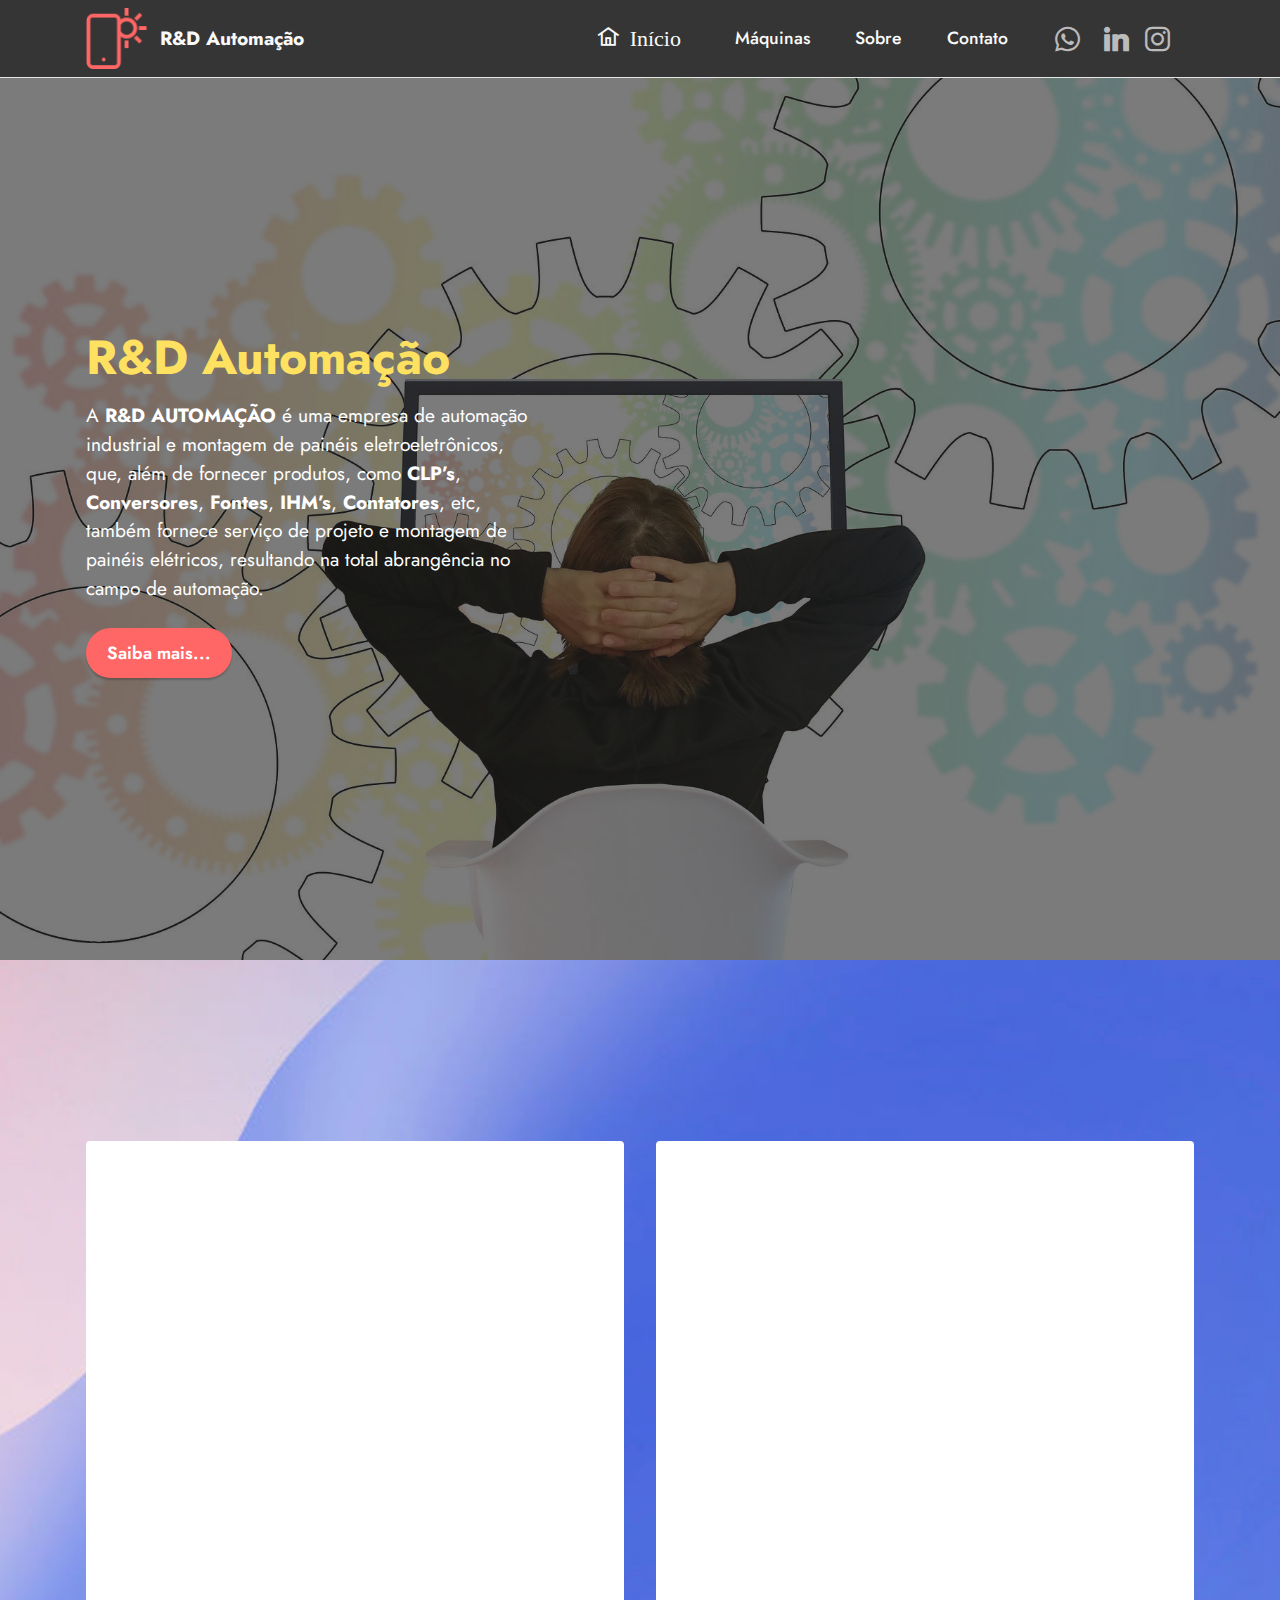
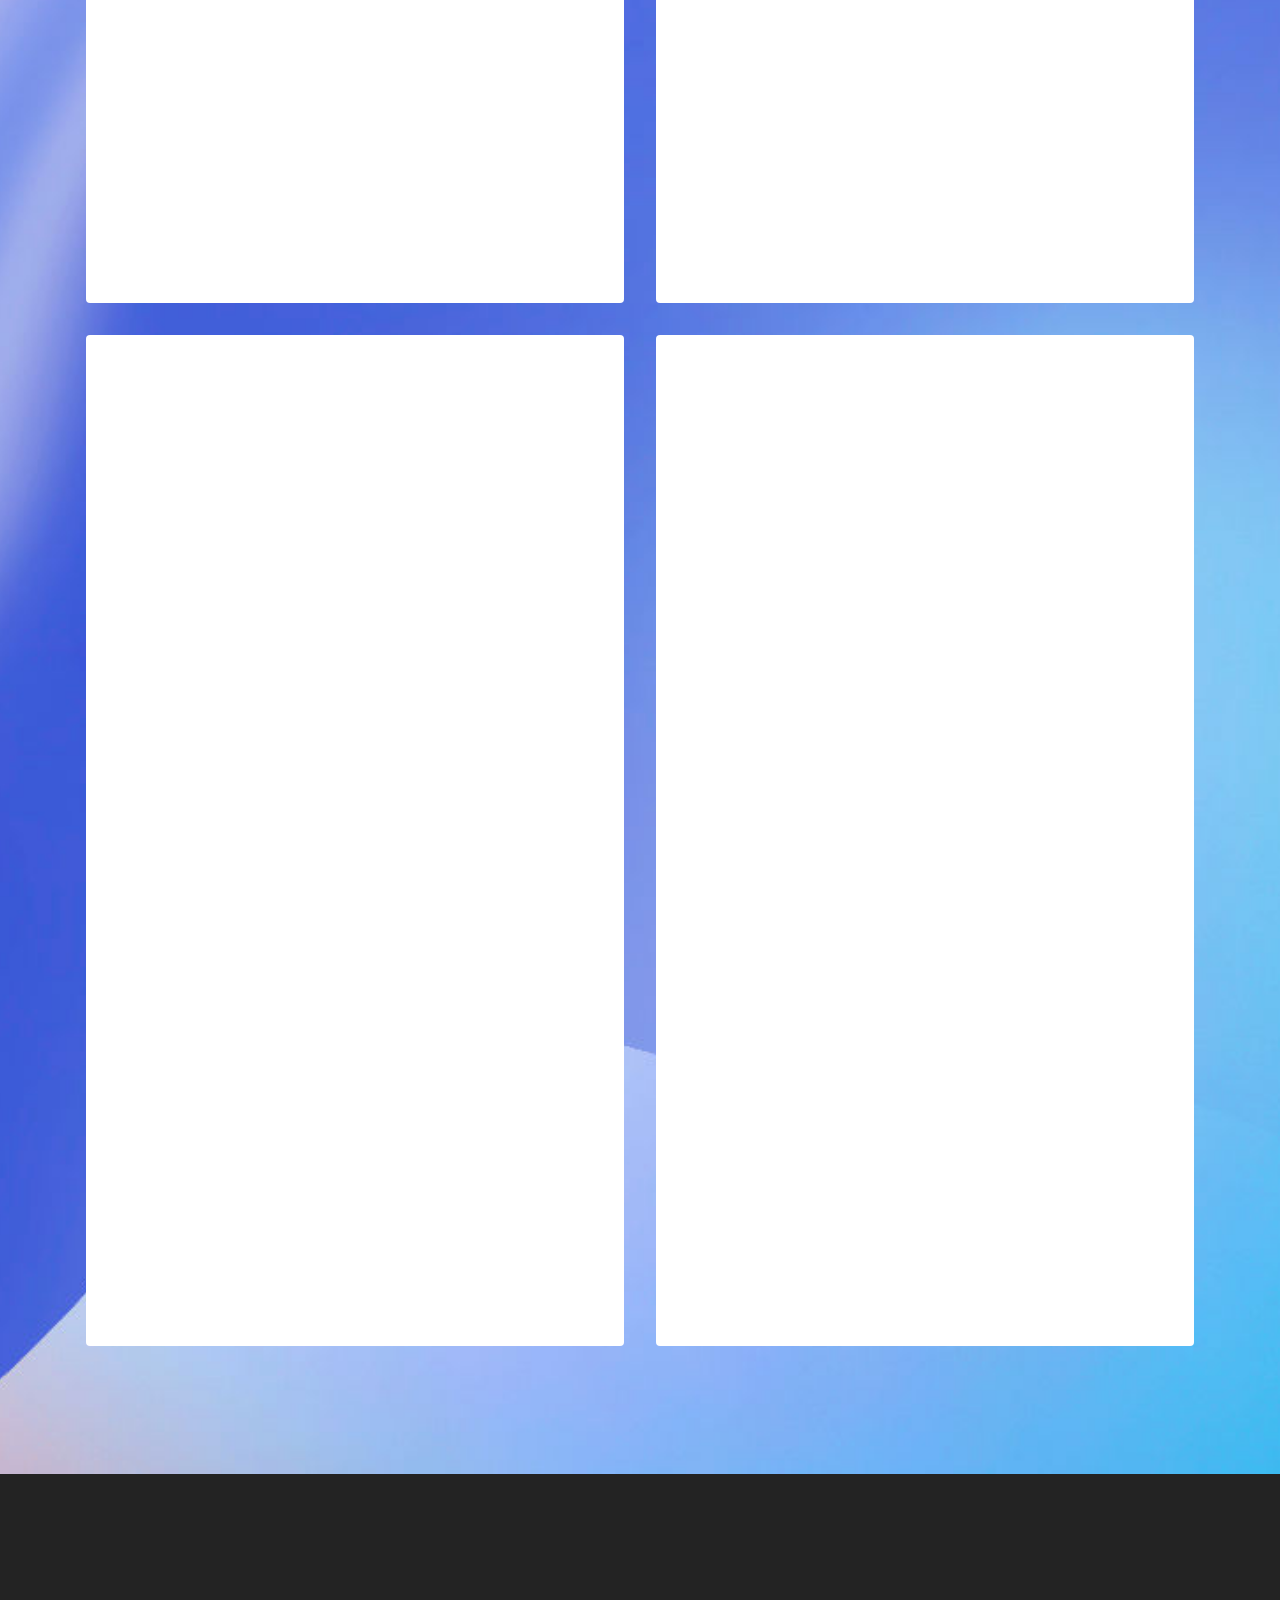
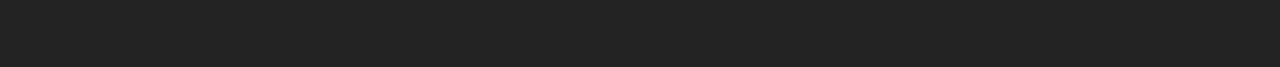
==== commit ac1600a0: "Corrigido" ====
--- a/index.html
+++ b/index.html
@@ -42,7 +42,7 @@
                 </span>
                 <span class="navbar-caption-wrap"><a class="navbar-caption text-white display-7" href="https://mobiri.se">R&amp;D Automação</a></span>
             </div>
-            <button class="navbar-toggler" type="button" data-toggle="collapse" data-target="#navbarSupportedContent" aria-controls="navbarNavAltMarkup" aria-expanded="false" aria-label="Toggle navigation">
+            <button class="navbar-toggler" style= "color: white;" type="button" data-toggle="collapse" data-target="#navbarSupportedContent" aria-controls="navbarNavAltMarkup" aria-expanded="false" aria-label="Toggle navigation">
                 <div class="hamburger">
                     <span></span>
                     <span></span>
@@ -85,7 +85,7 @@
                 
                 <p class="mbr-text mbr-fonts-style display-7">
                     A <strong>R&amp;D AUTOMAÇÃO </strong>é uma empresa de automação industrial e montagem de painéis eletroeletrônicos, que, além de fornecer produtos, como <strong>CLP’s</strong>, <strong>Conversores</strong>, <strong>Fontes</strong>, <strong>IHM’s</strong>, <strong>Contatores</strong>, etc, também fornece serviço de projeto e montagem de painéis elétricos, resultando na total abrangência no campo de automação.&nbsp;</p>
-                <div class="mbr-section-btn mt-3"><a class="btn btn-secondary display-4" href="https://mobiri.se">Saiba mais..</a></div>
+                <div class="mbr-section-btn mt-3"><a class="btn btn-secondary display-4" href="Sobre.html">Saiba mais...</a></div>
             </div>
         </div>
     </div>
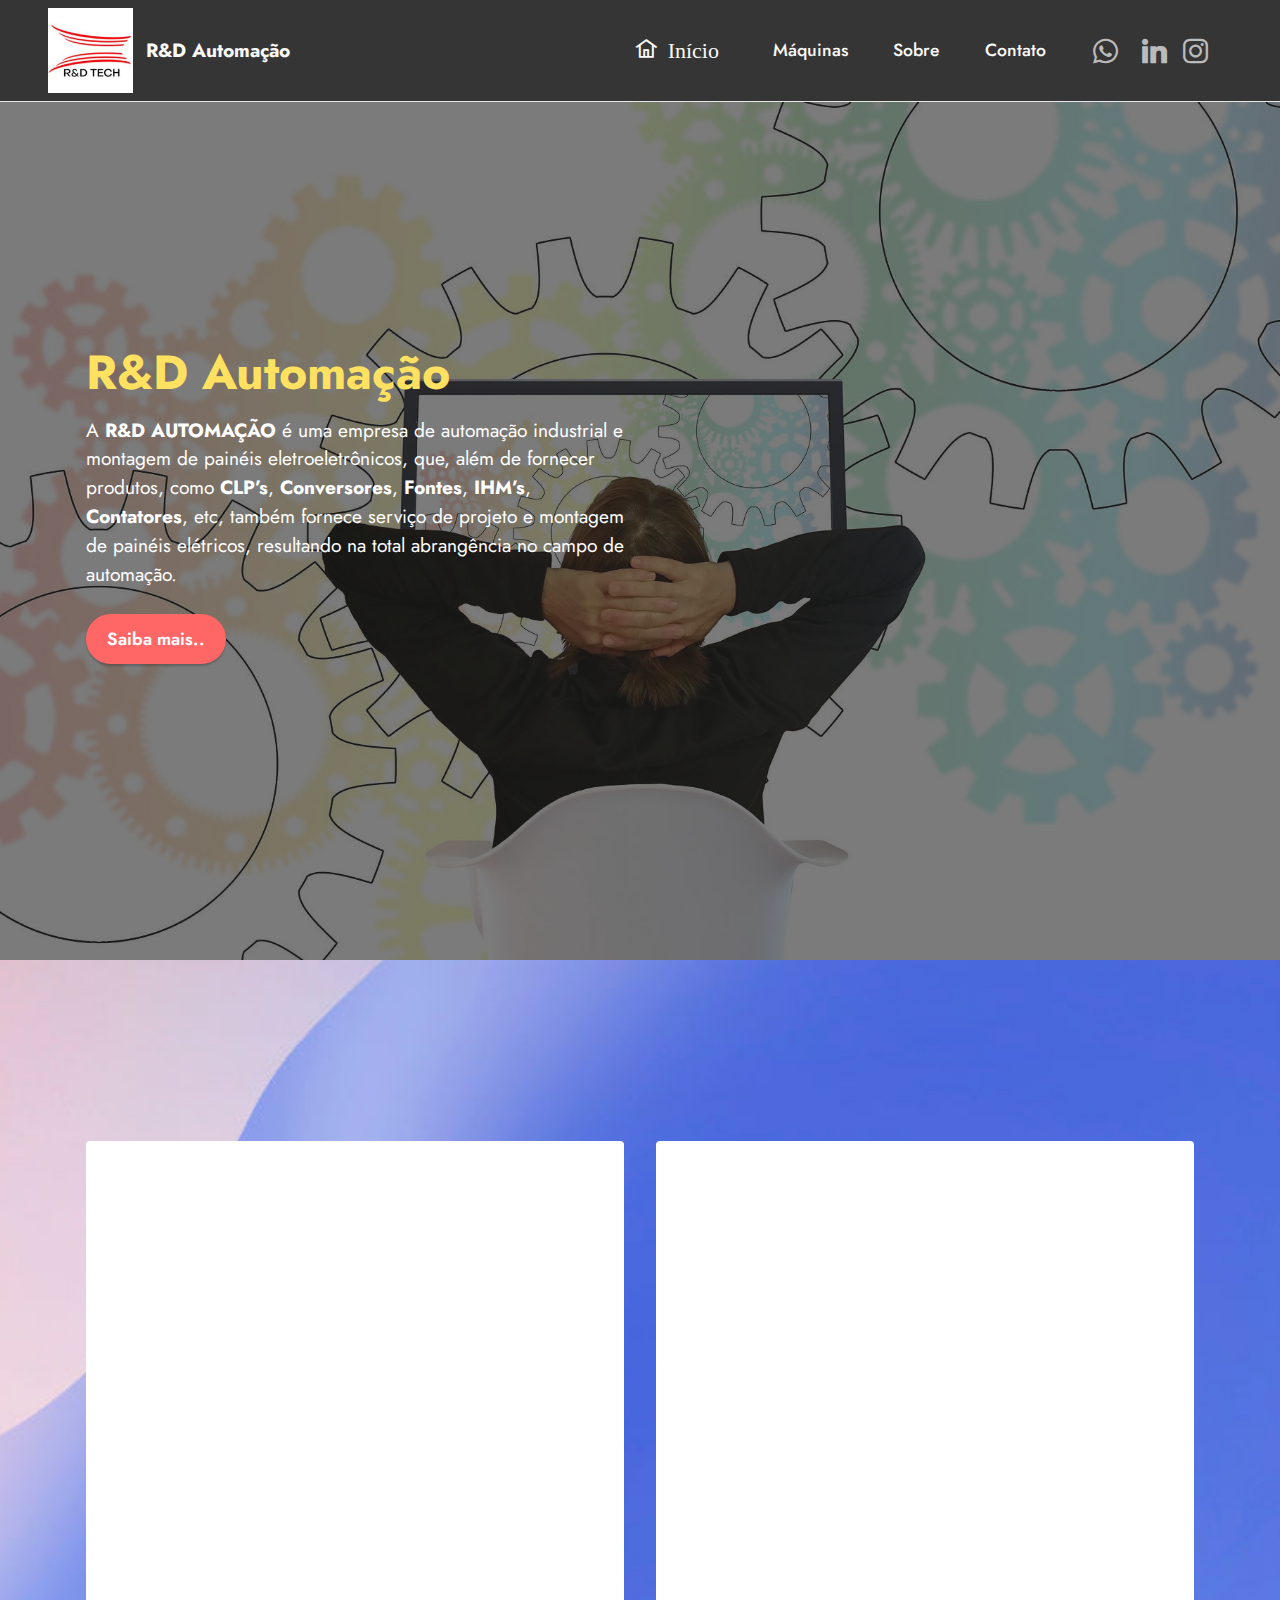
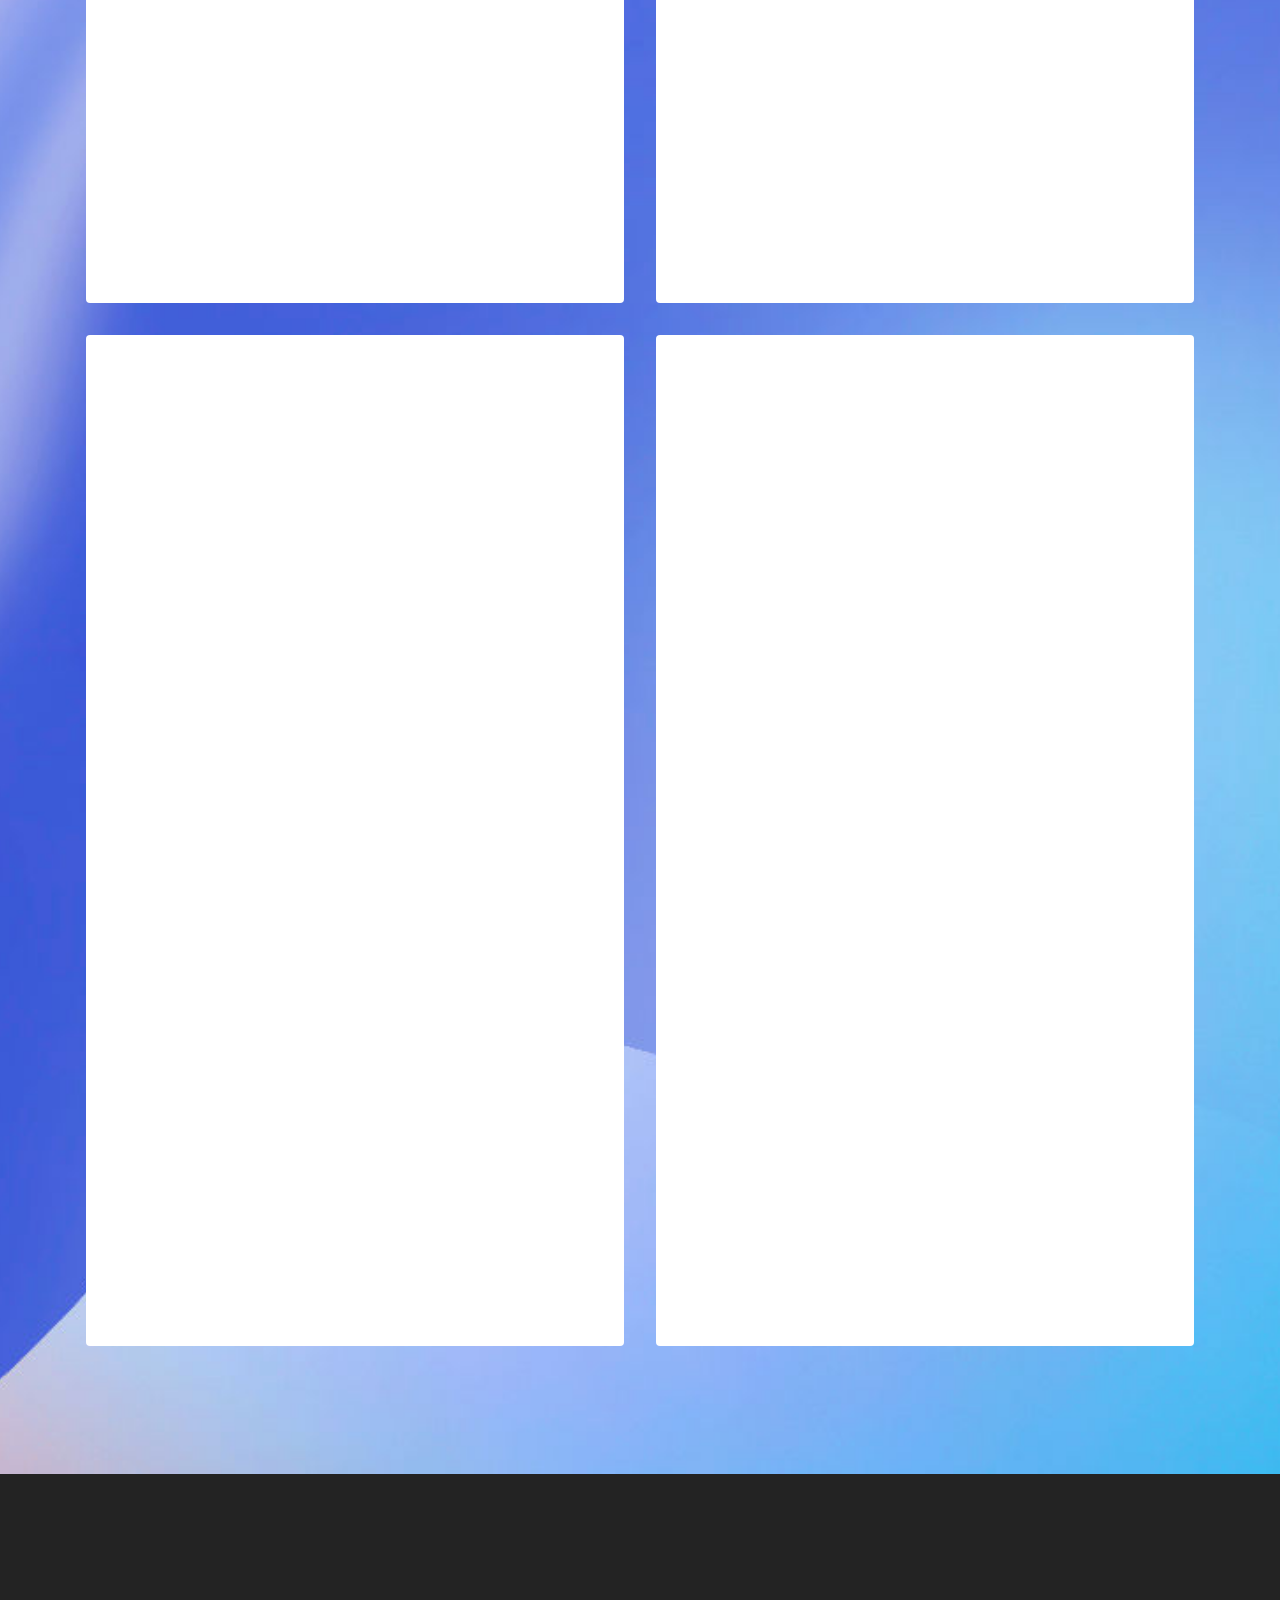
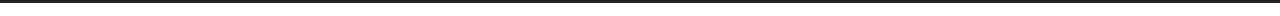
==== commit 36c9bdf9: "atualizado" ====
--- a/index.html
+++ b/index.html
@@ -6,7 +6,7 @@
   <meta http-equiv="X-UA-Compatible" content="IE=edge">
   <meta name="generator" content="Mobirise v5.3.5, mobirise.com">
   <meta name="viewport" content="width=device-width, initial-scale=1, minimum-scale=1">
-  <link rel="shortcut icon" href="assets/images/logo.png" type="image/x-icon">
+  <link rel="shortcut icon" href="assets/images/1613149819679-147x147.jpg" type="image/x-icon">
   <meta name="description" content="Início">
   
   
@@ -33,16 +33,16 @@
   <section class="menu cid-s48OLK6784" once="menu" id="menu1-h">
     
     <nav class="navbar navbar-dropdown navbar-fixed-top navbar-expand-lg">
-        <div class="container">
+        <div class="container-fluid">
             <div class="navbar-brand">
                 <span class="navbar-logo">
-                    <a href="https://mobiri.se">
-                        <img src="assets/images/logo.png" alt="Mobirise" style="height: 3.8rem;">
+                    <a href="index.html">
+                        <img src="assets/images/1613149819679-147x147.jpg" alt="Home" style="height: 5.3rem;">
                     </a>
                 </span>
-                <span class="navbar-caption-wrap"><a class="navbar-caption text-white display-7" href="https://mobiri.se">R&amp;D Automação</a></span>
-            </div>
-            <button class="navbar-toggler" style= "color: white;" type="button" data-toggle="collapse" data-target="#navbarSupportedContent" aria-controls="navbarNavAltMarkup" aria-expanded="false" aria-label="Toggle navigation">
+                <span class="navbar-caption-wrap"><a class="navbar-caption text-white display-7" href="index.html">R&amp;D Automação</a></span>
+            </div>
+            <button class="navbar-toggler" type="button" data-toggle="collapse" data-target="#navbarSupportedContent" aria-controls="navbarNavAltMarkup" style="color:azure" aria-expanded="false" aria-label="Toggle navigation">
                 <div class="hamburger">
                     <span></span>
                     <span></span>
@@ -54,7 +54,7 @@
                 <ul class="navbar-nav nav-dropdown nav-right" data-app-modern-menu="true"><li class="nav-item"><a class="nav-link link text-white text-primary display-4" href="index.html"><span class="mobi-mbri mobi-mbri-home mbr-iconfont mbr-iconfont-btn">&nbsp;Início</span></a></li>
                     <li class="nav-item"><a class="nav-link link text-white text-primary display-4" href="Máquinas.html">Máquinas</a></li><li class="nav-item"><a class="nav-link link text-white text-primary display-4" href="Sobre.html">Sobre<br></a></li><li class="nav-item"><a class="nav-link link text-white text-primary display-4" href="Contato.html">Contato</a></li></ul>
                 <div class="icons-menu">
-                    <a class="iconfont-wrapper" href="http://api.whatsapp.com/send?phone=5511969971614" target="_blank">
+                    <a class="iconfont-wrapper" href="https://wa.me/5511969971614">
                         <span class="p-2 mbr-iconfont socicon-whatsapp socicon" style="color: rgb(187, 187, 187); fill: rgb(187, 187, 187); font-size: 25px;"></span>
                     </a>
                     
@@ -80,12 +80,12 @@
 
     <div class="container">
         <div class="row">
-            <div class="col-12 col-lg-5">
+            <div class="col-12 col-lg-6">
                 <h1 class="mbr-section-title mbr-fonts-style mb-3 display-2"><strong>R&amp;D Automação</strong></h1>
                 
                 <p class="mbr-text mbr-fonts-style display-7">
                     A <strong>R&amp;D AUTOMAÇÃO </strong>é uma empresa de automação industrial e montagem de painéis eletroeletrônicos, que, além de fornecer produtos, como <strong>CLP’s</strong>, <strong>Conversores</strong>, <strong>Fontes</strong>, <strong>IHM’s</strong>, <strong>Contatores</strong>, etc, também fornece serviço de projeto e montagem de painéis elétricos, resultando na total abrangência no campo de automação.&nbsp;</p>
-                <div class="mbr-section-btn mt-3"><a class="btn btn-secondary display-4" href="Sobre.html">Saiba mais...</a></div>
+                <div class="mbr-section-btn mt-3"><a class="btn btn-secondary display-4" href="Sobre.html">Saiba mais..</a></div>
             </div>
         </div>
     </div>
@@ -191,13 +191,14 @@
             </div>
             <div class="row row-copirayt">
                 <p class="mbr-text mb-0 mbr-fonts-style mbr-white align-center display-7">
-                    © Copyright 2021 R&amp;D. All Rights Reserved.
+                    © Copyright 2022 R&amp;D. All Rights Reserved.
                 </p>
             </div>
         </div>
     </div>
-
-<!--<section style="background-color: #fff; font-family: -apple-system, BlinkMacSystemFont, 'Segoe UI', 'Roboto', 'Helvetica Neue', Arial, sans-serif; color:#aaa; font-size:12px; padding: 0; align-items: center; display: flex;"><a href="https://mobirise.site/w" style="flex: 1 1; height: 3rem; padding-left: 1rem;">--></a><p style="flex: 0 0 auto; margin:0; padding-right:1rem;"><a href="https://mobirise.site/j" style="color:#aaa;"></a> </p></section><script src="assets/web/assets/jquery/jquery.min.js"></script>  <script src="assets/popper/popper.min.js"></script>  <script src="assets/tether/tether.min.js"></script>  <script src="assets/bootstrap/js/bootstrap.min.js"></script>  <script src="assets/smoothscroll/smooth-scroll.js"></script>  <script src="assets/viewportchecker/jquery.viewportchecker.js"></script>  <script src="assets/dropdown/js/nav-dropdown.js"></script>  <script src="assets/dropdown/js/navbar-dropdown.js"></script>  <script src="assets/touchswipe/jquery.touch-swipe.min.js"></script>  <script src="assets/theme/js/script.js"></script>
+</section> <section style="background-color: #fff; font-family: -apple-system, BlinkMacSystemFont, 'Segoe UI', 'Roboto', 'Helvetica Neue', Arial, sans-serif; color:#aaa; font-size:12px; padding: 0; align-items: center; display: flex;"><!--<a href="https://mobirise.site/d" style="flex: 1 1; height: 3rem; padding-left: 1rem;"></a>--><p style="flex: 0 0 auto; margin:0; padding-right:1rem;">Designed with <a href="https://mobirise.site/a" style="color:#aaa;">Mobirise</a></p></section><script src="assets/web/assets/jquery/jquery.min.js"></script>  <script src="assets/popper/popper.min.js"></script>  <script src="assets/tether/tether.min.js"></script>  <script src="assets/bootstrap/js/bootstrap.min.js"></script>  <script src="assets/smoothscroll/smooth-scroll.js"></script>  <script src="assets/viewportchecker/jquery.viewportchecker.js"></script>  <script src="assets/dropdown/js/nav-dropdown.js"></script>  <script src="assets/dropdown/js/navbar-dropdown.js"></script>  <script src="assets/touchswipe/jquery.touch-swipe.min.js"></script>  <script src="assets/theme/js/script.js"></script>
+  
+  
  <div id="scrollToTop" class="scrollToTop mbr-arrow-up"><a style="text-align: center;"><i class="mbr-arrow-up-icon mbr-arrow-up-icon-cm cm-icon cm-icon-smallarrow-up"></i></a></div>
     <input name="animation" type="hidden">
   </body>
--- a/assets/mobirise/css/mbr-additional.css
+++ b/assets/mobirise/css/mbr-additional.css
@@ -823,7 +823,7 @@
   margin: auto;
 }
 .cid-s48OLK6784 .iconfont-wrapper {
-  color: #fafafa !important;
+  color: #ffffff !important;
   font-size: 1.5rem;
   padding-right: .5rem;
 }
@@ -893,7 +893,7 @@
 }
 @media (min-width: 992px) {
   .cid-s48OLK6784 .navbar.collapsed.opened:not(.navbar-short) .navbar-collapse {
-    max-height: calc(98.5vh - 3.8rem);
+    max-height: calc(98.5vh - 5.3rem);
   }
 }
 .cid-s48OLK6784 .navbar.collapsed .dropdown-menu .dropdown-submenu {
@@ -1113,8 +1113,8 @@
   }
 }
 .cid-s48P1Icc8J {
-  padding-top: 4rem;
-  padding-bottom: 4rem;
+  padding-top: 2rem;
+  padding-bottom: 2rem;
   background-color: #232323;
 }
 .cid-s48P1Icc8J .row-links {
@@ -1233,7 +1233,7 @@
   margin: auto;
 }
 .cid-svU2fIQ0ul .iconfont-wrapper {
-  color: #fafafa !important;
+  color: #ffffff !important;
   font-size: 1.5rem;
   padding-right: .5rem;
 }
@@ -1303,7 +1303,7 @@
 }
 @media (min-width: 992px) {
   .cid-svU2fIQ0ul .navbar.collapsed.opened:not(.navbar-short) .navbar-collapse {
-    max-height: calc(98.5vh - 3.8rem);
+    max-height: calc(98.5vh - 5.3rem);
   }
 }
 .cid-svU2fIQ0ul .navbar.collapsed .dropdown-menu .dropdown-submenu {
@@ -1713,8 +1713,8 @@
   text-align: center;
 }
 .cid-svU2fKFZRp {
-  padding-top: 4rem;
-  padding-bottom: 4rem;
+  padding-top: 2rem;
+  padding-bottom: 2rem;
   background-color: #232323;
 }
 .cid-svU2fKFZRp .row-links {
@@ -1784,8 +1784,8 @@
   background-image: url("../../../assets/images/background7.jpg");
 }
 .cid-svUlda8ASY {
-  padding-top: 4rem;
-  padding-bottom: 4rem;
+  padding-top: 2rem;
+  padding-bottom: 2rem;
   background-color: #232323;
 }
 .cid-svUlda8ASY .row-links {
@@ -1904,7 +1904,7 @@
   margin: auto;
 }
 .cid-svUld190iY .iconfont-wrapper {
-  color: #fafafa !important;
+  color: #ffffff !important;
   font-size: 1.5rem;
   padding-right: .5rem;
 }
@@ -1974,7 +1974,7 @@
 }
 @media (min-width: 992px) {
   .cid-svUld190iY .navbar.collapsed.opened:not(.navbar-short) .navbar-collapse {
-    max-height: calc(98.5vh - 3.8rem);
+    max-height: calc(98.5vh - 5.3rem);
   }
 }
 .cid-svUld190iY .navbar.collapsed .dropdown-menu .dropdown-submenu {
@@ -2246,7 +2246,7 @@
   margin: auto;
 }
 .cid-svUsZFvQI3 .iconfont-wrapper {
-  color: #fafafa !important;
+  color: #ffffff !important;
   font-size: 1.5rem;
   padding-right: .5rem;
 }
@@ -2316,7 +2316,7 @@
 }
 @media (min-width: 992px) {
   .cid-svUsZFvQI3 .navbar.collapsed.opened:not(.navbar-short) .navbar-collapse {
-    max-height: calc(98.5vh - 3.8rem);
+    max-height: calc(98.5vh - 5.3rem);
   }
 }
 .cid-svUsZFvQI3 .navbar.collapsed .dropdown-menu .dropdown-submenu {
@@ -2596,8 +2596,8 @@
   display: none;
 }
 .cid-svUsZDgPsF {
-  padding-top: 4rem;
-  padding-bottom: 4rem;
+  padding-top: 2rem;
+  padding-bottom: 2rem;
   background-color: #232323;
 }
 .cid-svUsZDgPsF .row-links {
--- a/assets/mobirise/css/mbr-additional.css
+++ b/assets/mobirise/css/mbr-additional.css
@@ -823,7 +823,7 @@
   margin: auto;
 }
 .cid-s48OLK6784 .iconfont-wrapper {
-  color: #fafafa !important;
+  color: #ffffff !important;
   font-size: 1.5rem;
   padding-right: .5rem;
 }
@@ -893,7 +893,7 @@
 }
 @media (min-width: 992px) {
   .cid-s48OLK6784 .navbar.collapsed.opened:not(.navbar-short) .navbar-collapse {
-    max-height: calc(98.5vh - 3.8rem);
+    max-height: calc(98.5vh - 5.3rem);
   }
 }
 .cid-s48OLK6784 .navbar.collapsed .dropdown-menu .dropdown-submenu {
@@ -1113,8 +1113,8 @@
   }
 }
 .cid-s48P1Icc8J {
-  padding-top: 4rem;
-  padding-bottom: 4rem;
+  padding-top: 2rem;
+  padding-bottom: 2rem;
   background-color: #232323;
 }
 .cid-s48P1Icc8J .row-links {
@@ -1233,7 +1233,7 @@
   margin: auto;
 }
 .cid-svU2fIQ0ul .iconfont-wrapper {
-  color: #fafafa !important;
+  color: #ffffff !important;
   font-size: 1.5rem;
   padding-right: .5rem;
 }
@@ -1303,7 +1303,7 @@
 }
 @media (min-width: 992px) {
   .cid-svU2fIQ0ul .navbar.collapsed.opened:not(.navbar-short) .navbar-collapse {
-    max-height: calc(98.5vh - 3.8rem);
+    max-height: calc(98.5vh - 5.3rem);
   }
 }
 .cid-svU2fIQ0ul .navbar.collapsed .dropdown-menu .dropdown-submenu {
@@ -1713,8 +1713,8 @@
   text-align: center;
 }
 .cid-svU2fKFZRp {
-  padding-top: 4rem;
-  padding-bottom: 4rem;
+  padding-top: 2rem;
+  padding-bottom: 2rem;
   background-color: #232323;
 }
 .cid-svU2fKFZRp .row-links {
@@ -1784,8 +1784,8 @@
   background-image: url("../../../assets/images/background7.jpg");
 }
 .cid-svUlda8ASY {
-  padding-top: 4rem;
-  padding-bottom: 4rem;
+  padding-top: 2rem;
+  padding-bottom: 2rem;
   background-color: #232323;
 }
 .cid-svUlda8ASY .row-links {
@@ -1904,7 +1904,7 @@
   margin: auto;
 }
 .cid-svUld190iY .iconfont-wrapper {
-  color: #fafafa !important;
+  color: #ffffff !important;
   font-size: 1.5rem;
   padding-right: .5rem;
 }
@@ -1974,7 +1974,7 @@
 }
 @media (min-width: 992px) {
   .cid-svUld190iY .navbar.collapsed.opened:not(.navbar-short) .navbar-collapse {
-    max-height: calc(98.5vh - 3.8rem);
+    max-height: calc(98.5vh - 5.3rem);
   }
 }
 .cid-svUld190iY .navbar.collapsed .dropdown-menu .dropdown-submenu {
@@ -2246,7 +2246,7 @@
   margin: auto;
 }
 .cid-svUsZFvQI3 .iconfont-wrapper {
-  color: #fafafa !important;
+  color: #ffffff !important;
   font-size: 1.5rem;
   padding-right: .5rem;
 }
@@ -2316,7 +2316,7 @@
 }
 @media (min-width: 992px) {
   .cid-svUsZFvQI3 .navbar.collapsed.opened:not(.navbar-short) .navbar-collapse {
-    max-height: calc(98.5vh - 3.8rem);
+    max-height: calc(98.5vh - 5.3rem);
   }
 }
 .cid-svUsZFvQI3 .navbar.collapsed .dropdown-menu .dropdown-submenu {
@@ -2596,8 +2596,8 @@
   display: none;
 }
 .cid-svUsZDgPsF {
-  padding-top: 4rem;
-  padding-bottom: 4rem;
+  padding-top: 2rem;
+  padding-bottom: 2rem;
   background-color: #232323;
 }
 .cid-svUsZDgPsF .row-links {
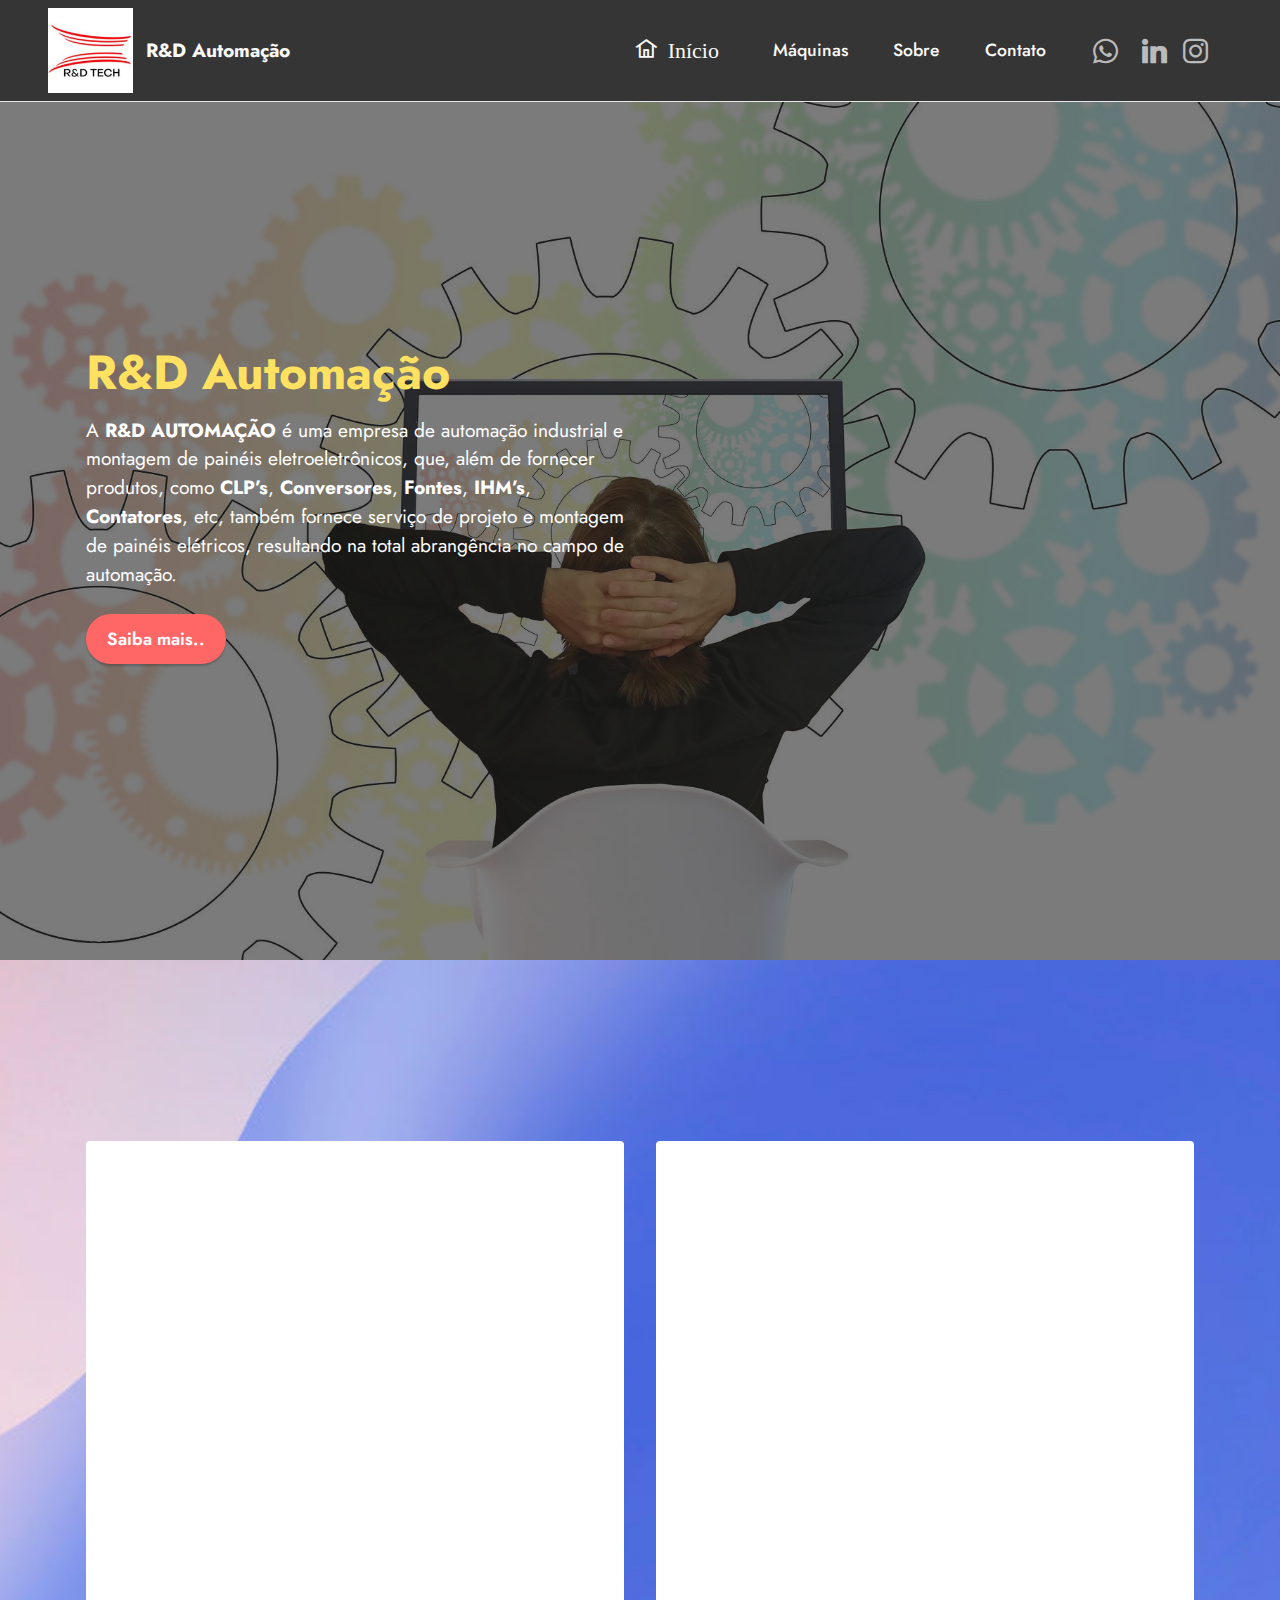
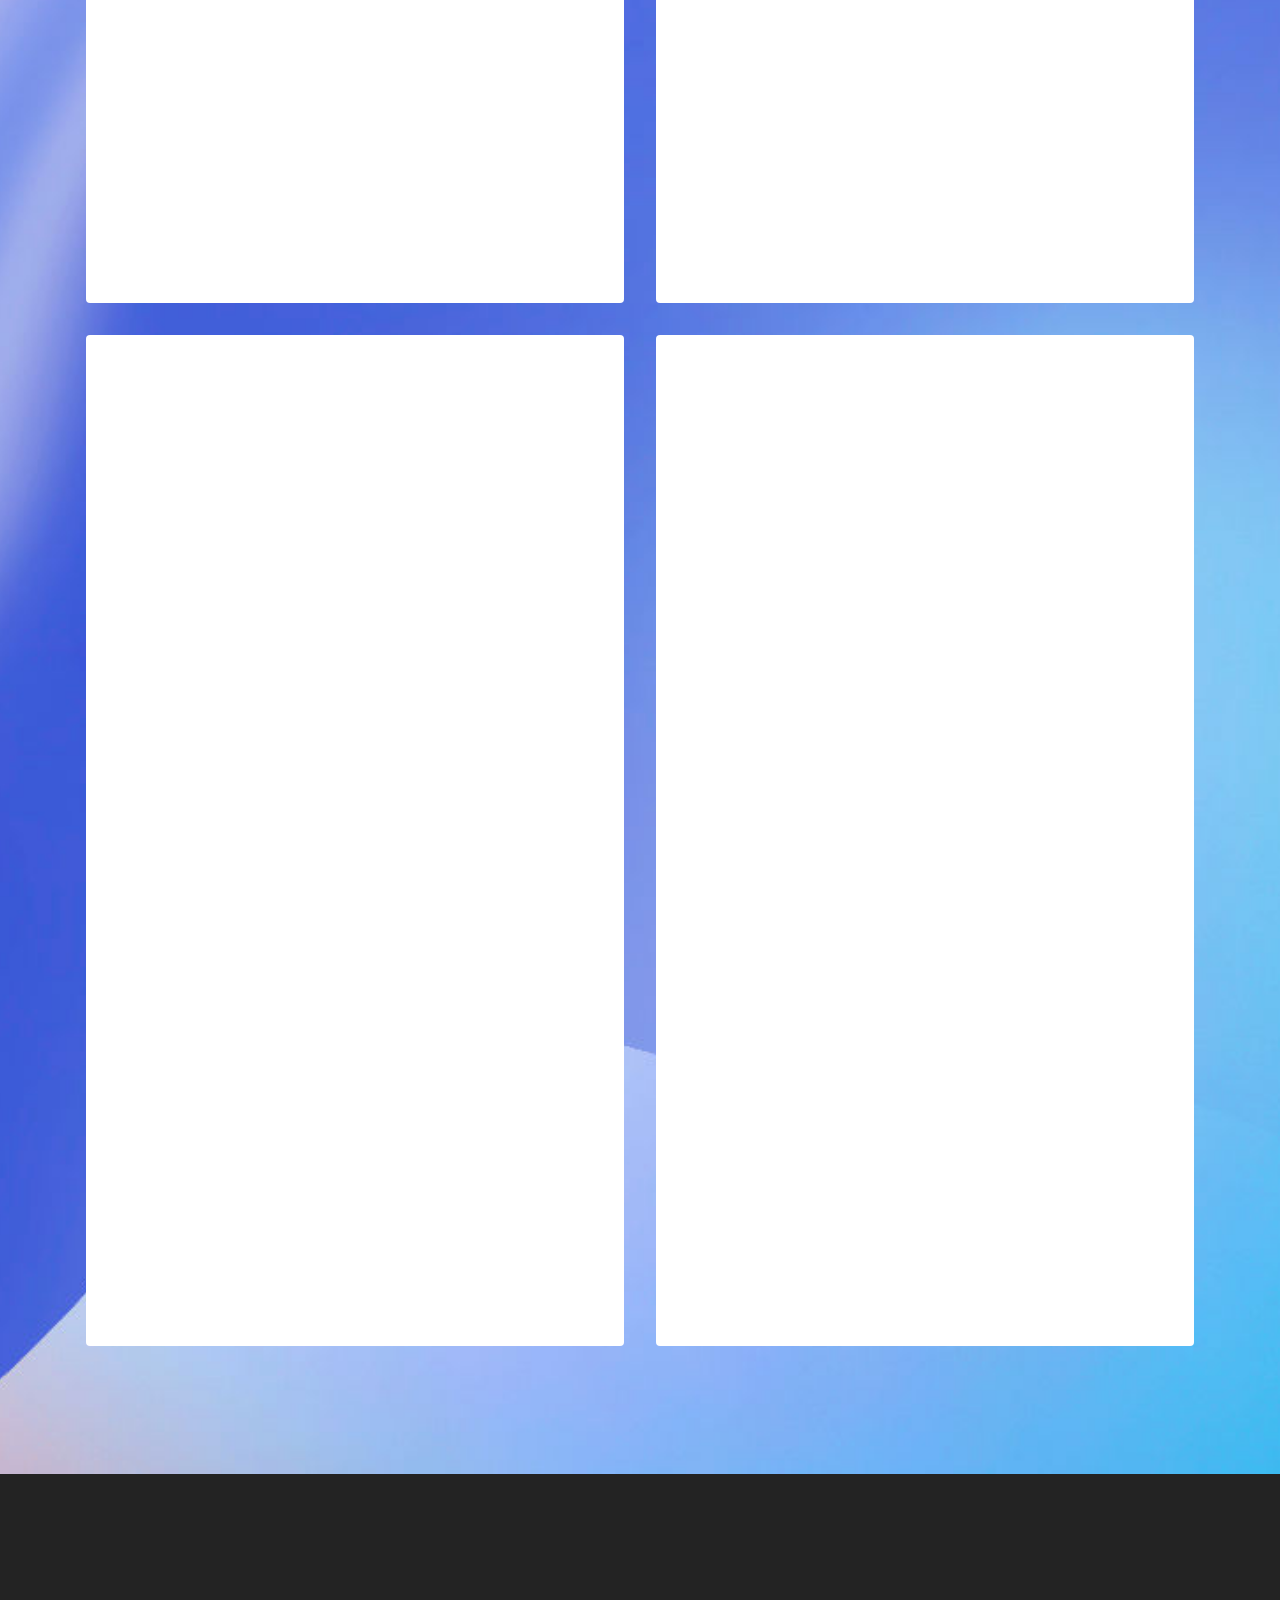
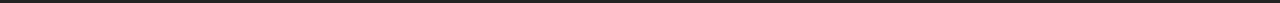
==== commit 5f48d977: "Atualizado 1.1" ====
--- a/index.html
+++ b/index.html
@@ -196,7 +196,7 @@
             </div>
         </div>
     </div>
-</section> <section style="background-color: #fff; font-family: -apple-system, BlinkMacSystemFont, 'Segoe UI', 'Roboto', 'Helvetica Neue', Arial, sans-serif; color:#aaa; font-size:12px; padding: 0; align-items: center; display: flex;"><!--<a href="https://mobirise.site/d" style="flex: 1 1; height: 3rem; padding-left: 1rem;"></a>--><p style="flex: 0 0 auto; margin:0; padding-right:1rem;">Designed with <a href="https://mobirise.site/a" style="color:#aaa;">Mobirise</a></p></section><script src="assets/web/assets/jquery/jquery.min.js"></script>  <script src="assets/popper/popper.min.js"></script>  <script src="assets/tether/tether.min.js"></script>  <script src="assets/bootstrap/js/bootstrap.min.js"></script>  <script src="assets/smoothscroll/smooth-scroll.js"></script>  <script src="assets/viewportchecker/jquery.viewportchecker.js"></script>  <script src="assets/dropdown/js/nav-dropdown.js"></script>  <script src="assets/dropdown/js/navbar-dropdown.js"></script>  <script src="assets/touchswipe/jquery.touch-swipe.min.js"></script>  <script src="assets/theme/js/script.js"></script>
+</section> <!--<section style="background-color: #fff; font-family: -apple-system, BlinkMacSystemFont, 'Segoe UI', 'Roboto', 'Helvetica Neue', Arial, sans-serif; color:#aaa; font-size:12px; padding: 0; align-items: center; display: flex;"><a href="https://mobirise.site/d" style="flex: 1 1; height: 3rem; padding-left: 1rem;"></a>--><p style="flex: 0 0 auto; margin:0; padding-right:1rem;"><a href="https://mobirise.site/a" style="color:#aaa;"></a></p></section><script src="assets/web/assets/jquery/jquery.min.js"></script>  <script src="assets/popper/popper.min.js"></script>  <script src="assets/tether/tether.min.js"></script>  <script src="assets/bootstrap/js/bootstrap.min.js"></script>  <script src="assets/smoothscroll/smooth-scroll.js"></script>  <script src="assets/viewportchecker/jquery.viewportchecker.js"></script>  <script src="assets/dropdown/js/nav-dropdown.js"></script>  <script src="assets/dropdown/js/navbar-dropdown.js"></script>  <script src="assets/touchswipe/jquery.touch-swipe.min.js"></script>  <script src="assets/theme/js/script.js"></script>
   
   
  <div id="scrollToTop" class="scrollToTop mbr-arrow-up"><a style="text-align: center;"><i class="mbr-arrow-up-icon mbr-arrow-up-icon-cm cm-icon cm-icon-smallarrow-up"></i></a></div>
